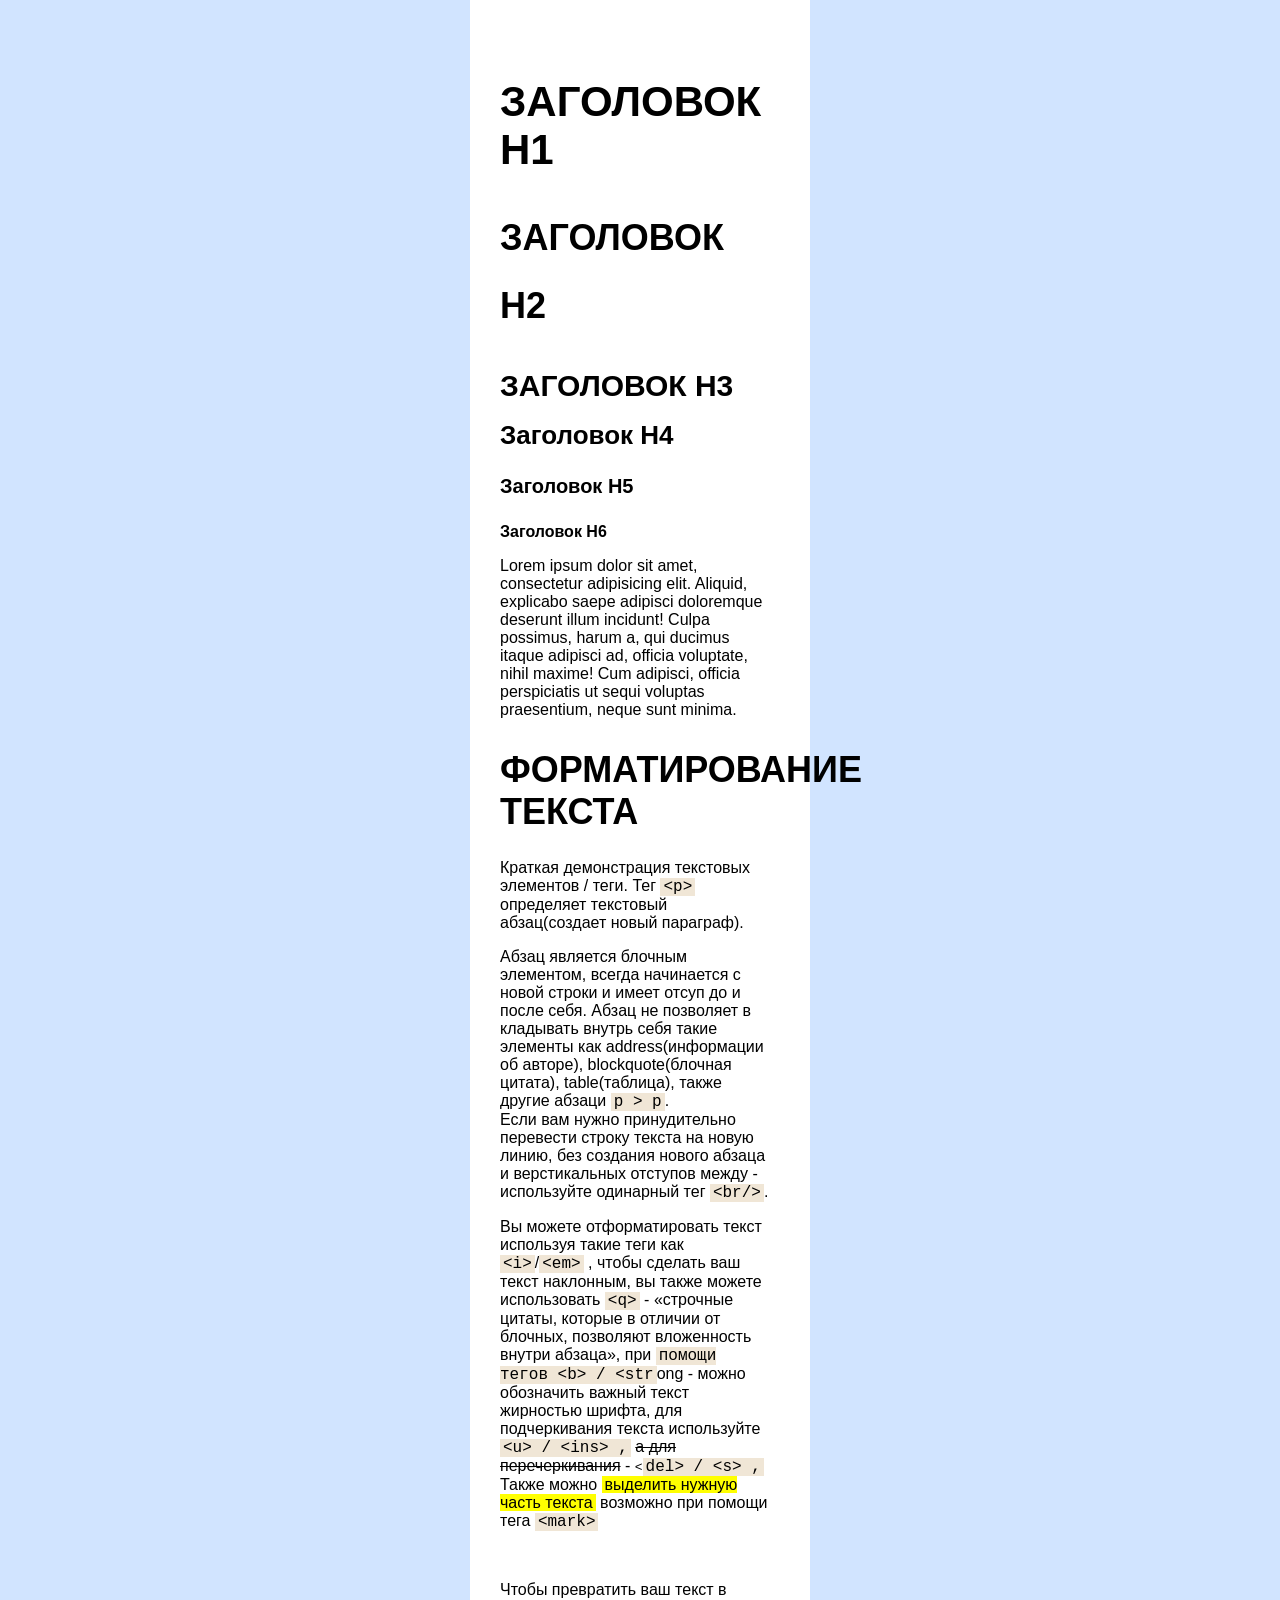
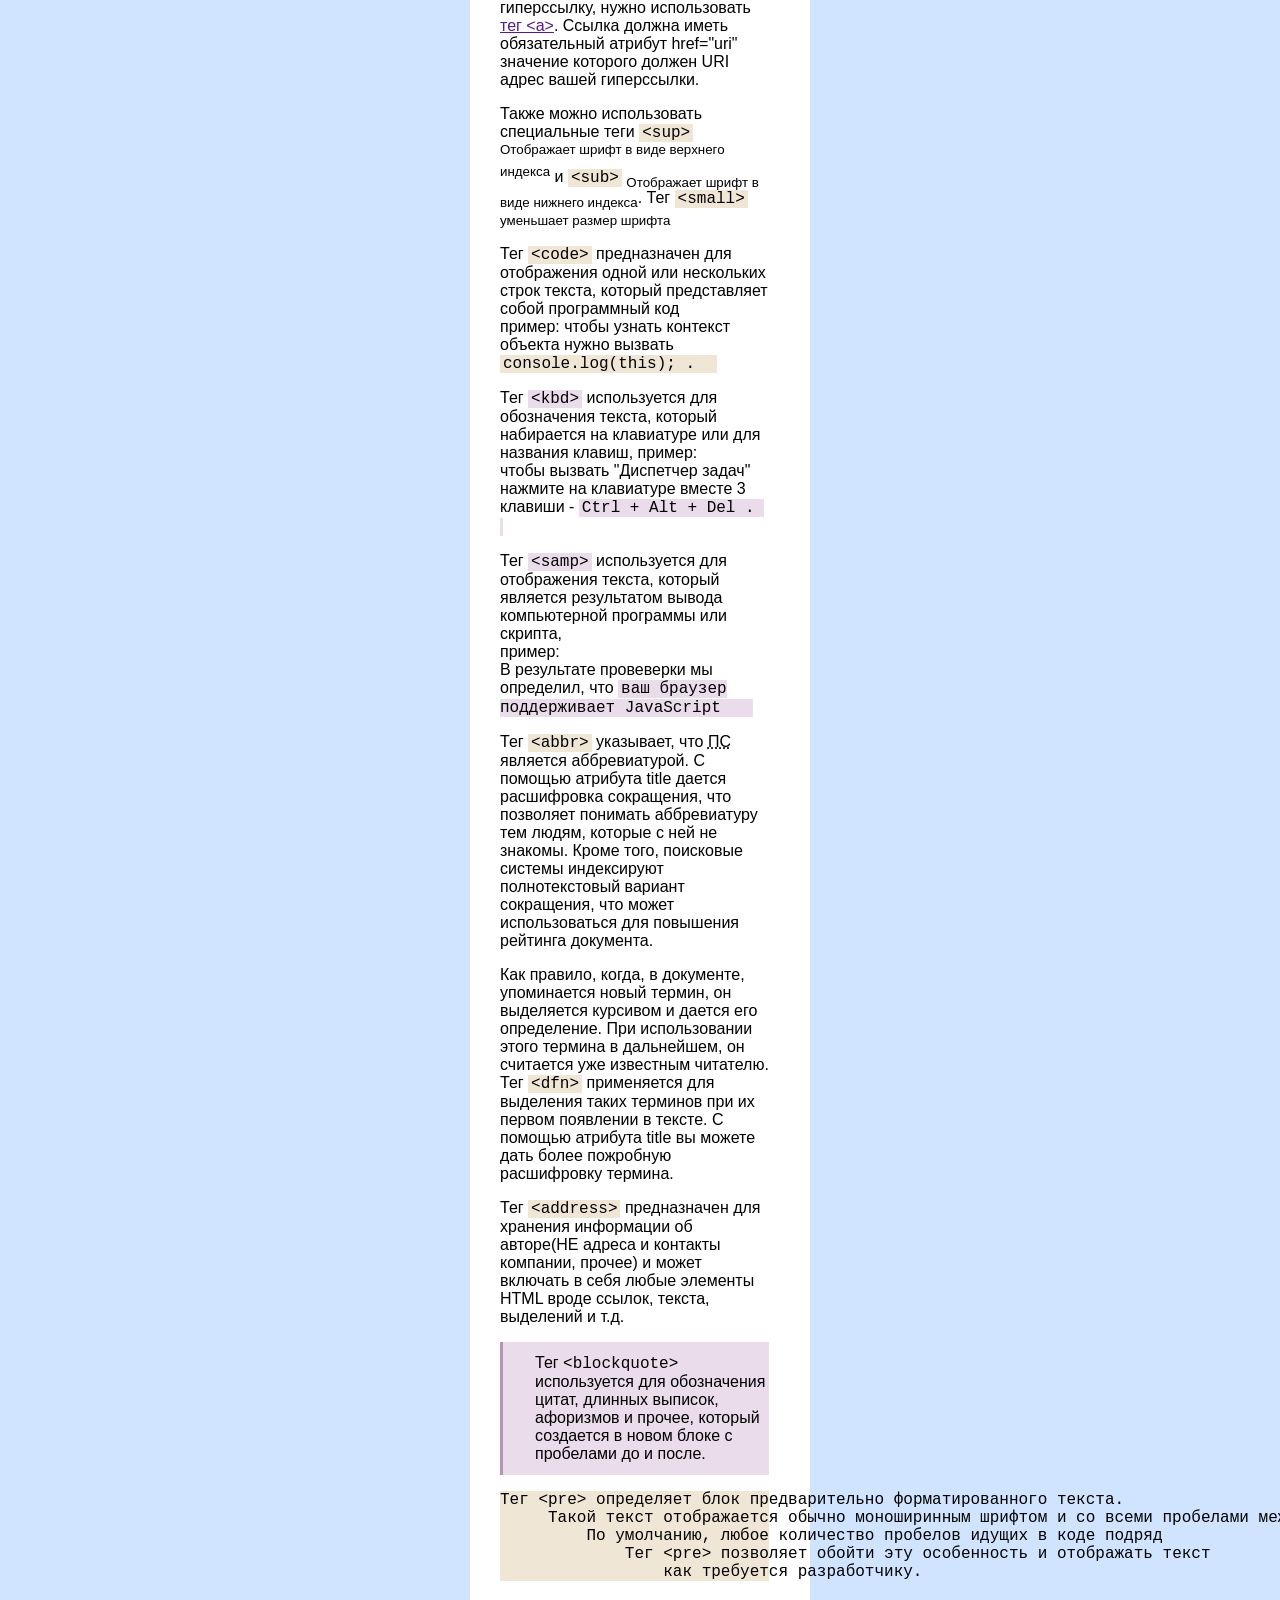
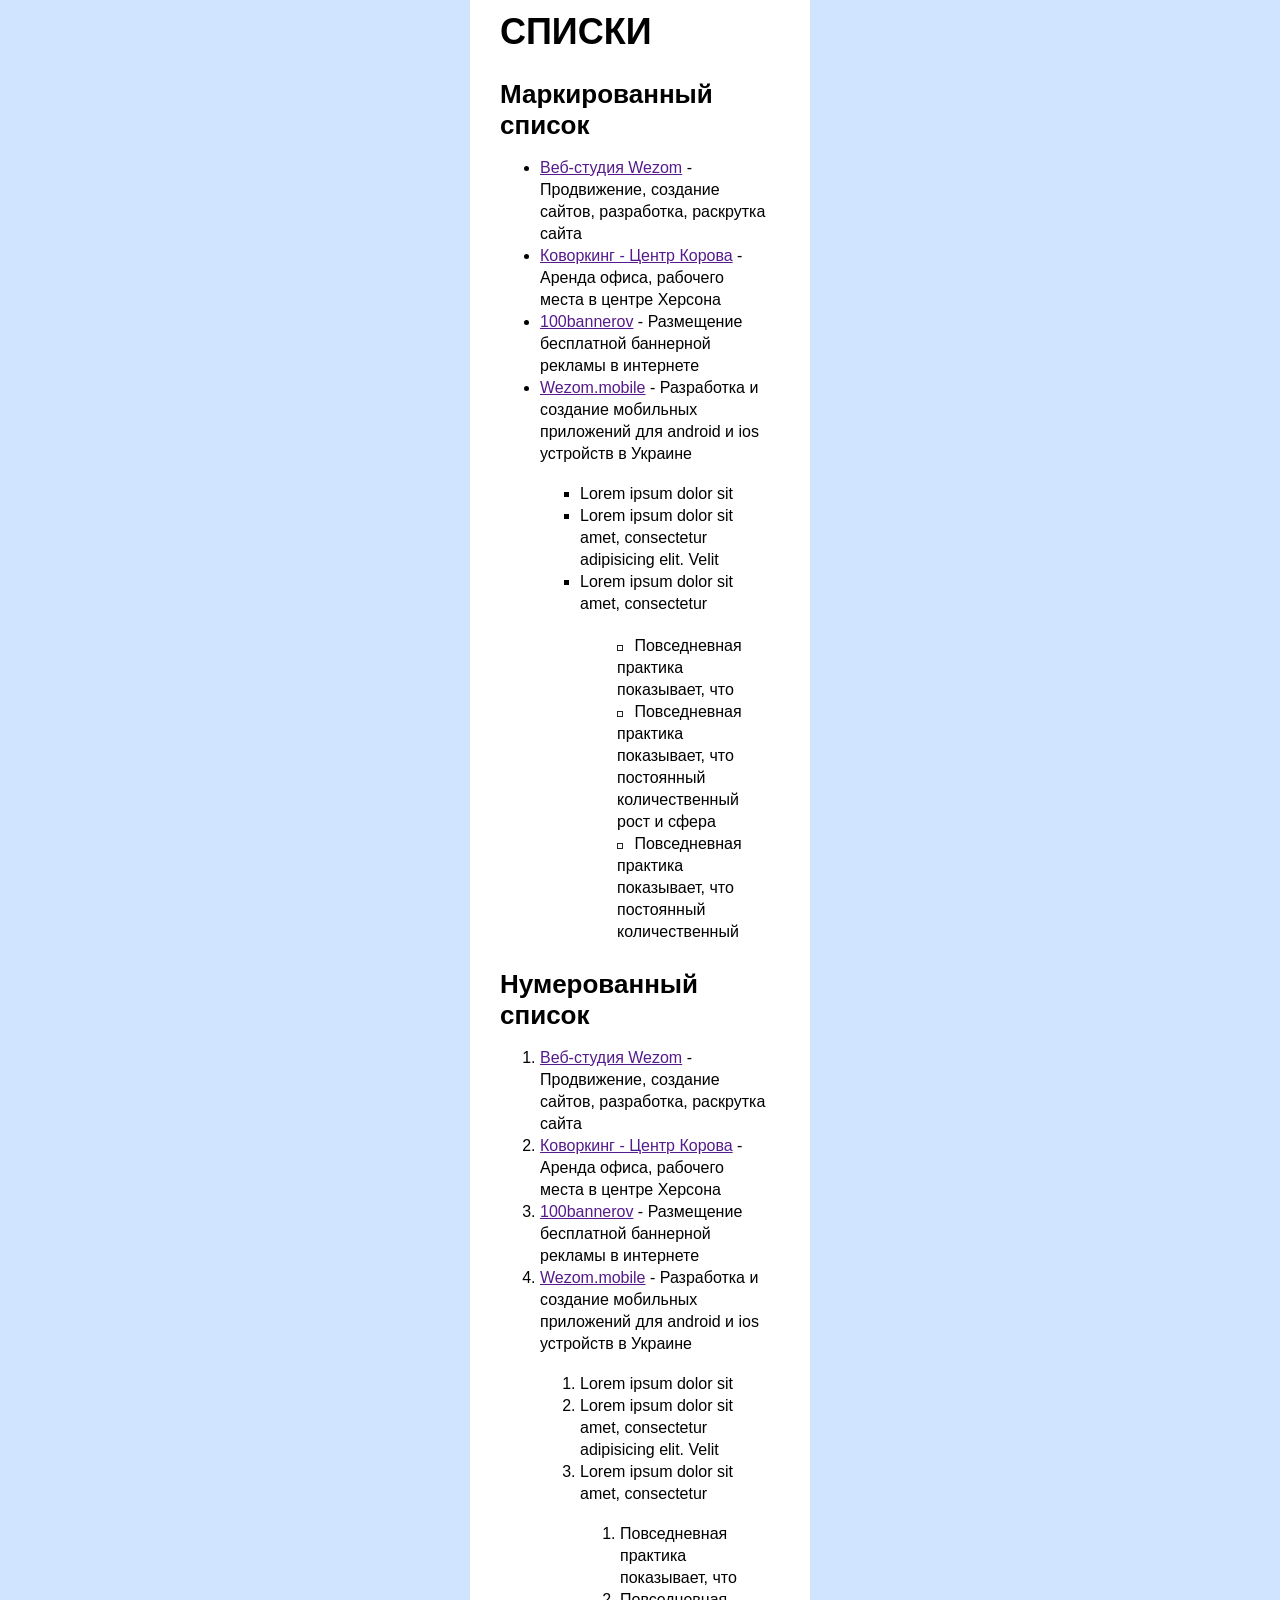
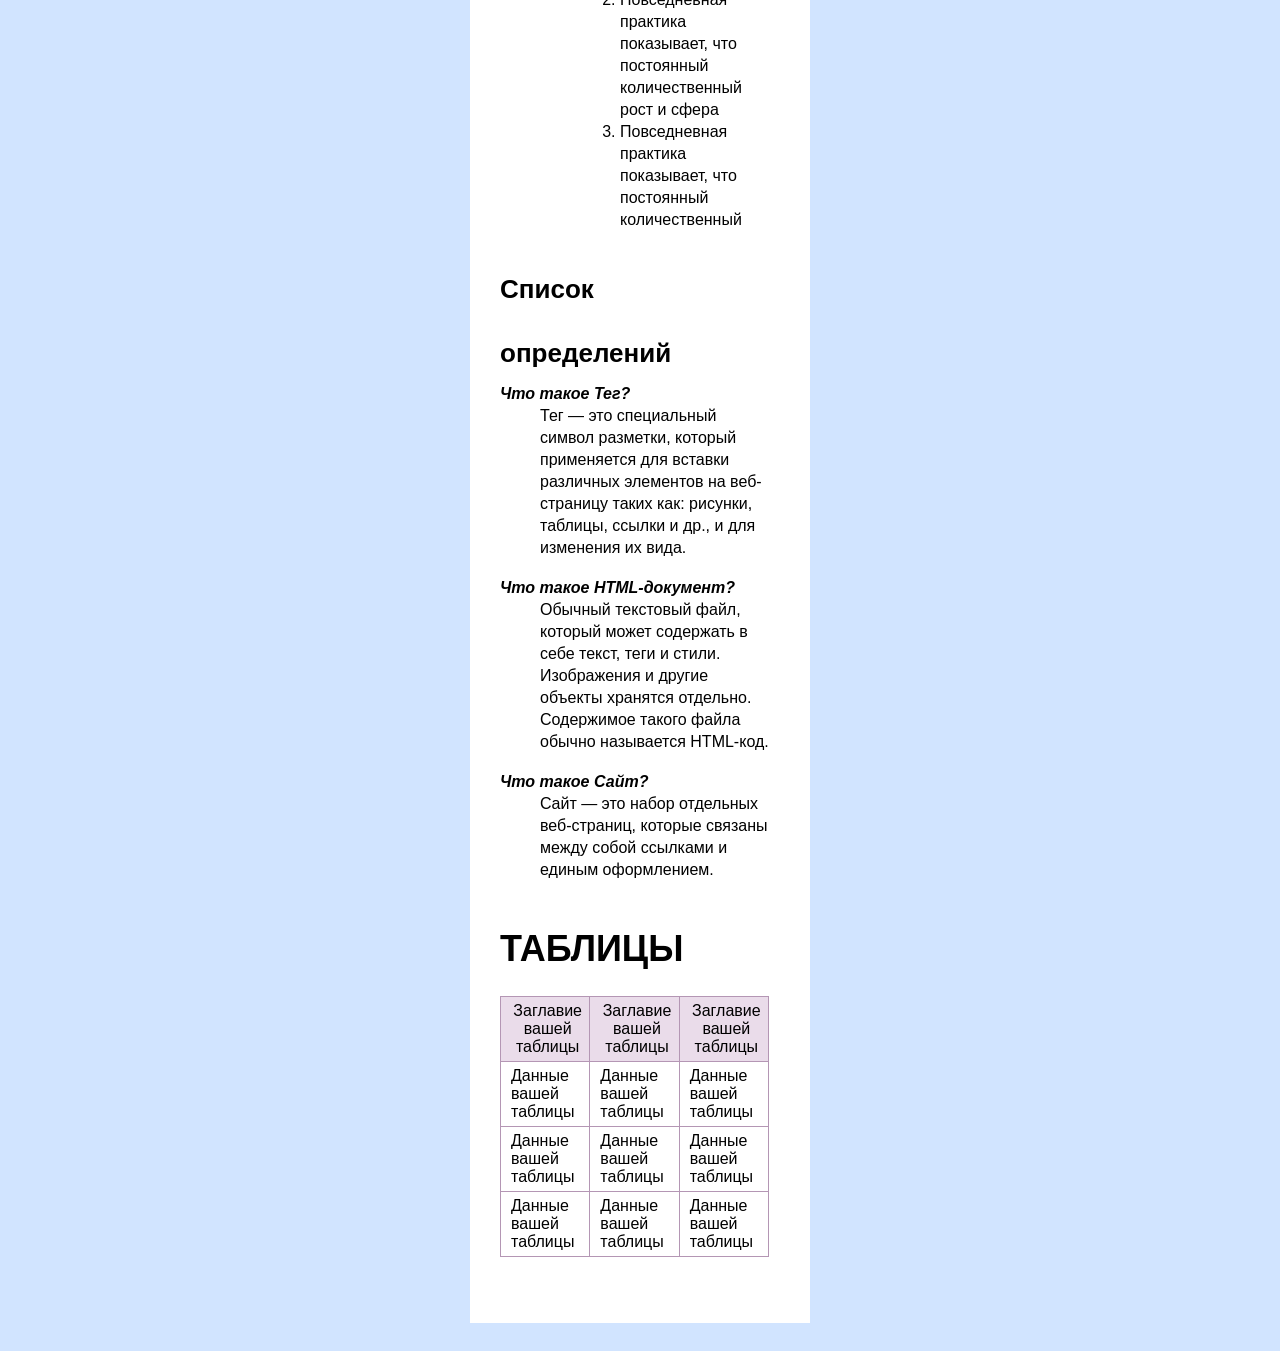
==== index.html @ 7c17701f "1.6" ====
﻿<!DOCTYPE html>
<html lang="ru">

<head>
<meta charset="utf-8">
<title>Homework #6</title>
<link rel="stylesheet" href="hw6.css">
</head>

<body>
<div id="spacer">
<div id="headlights">
<h1>ЗАГОЛОВОК H1</h1>
<h2>ЗАГОЛОВОК H2</h2>
<h3>ЗАГОЛОВОК H3</h3>
<h4>Заголовок H4</h4>
<h5>Заголовок H5</h5>
<h6>Заголовок H6</h6>
</div>

<div class="maintext"><p>Lorem ipsum dolor sit amet, consectetur adipisicing elit. Aliquid, explicabo saepe adipisci doloremque deserunt illum incidunt! Culpa possimus, harum a, qui ducimus itaque adipisci ad, officia voluptate, nihil maxime! Cum adipisci, officia perspiciatis ut sequi voluptas praesentium, neque sunt minima.</p></div>

<h2>ФОРМАТИРОВАНИЕ ТЕКСТА</h2>

<div class="maintext">
<p>Краткая демонстрация текстовых элементов / теги. Тег  <mark><code>&lt;p></code></mark> определяет текстовый абзац(создает новый параграф).</p>
<p>Абзац является блочным элементом, всегда начинается с новой строки и имеет отсуп до и после себя.
Абзац не позволяет в кладывать внутрь себя такие элементы как address(информации об авторе), blockquote(блочная цитата), table(таблица), также другие абзаци <mark><code>p > p</code></mark>.</br>
Если вам нужно принудительно перевести строку текста на новую линию, без создания нового абзаца и верстикальных отступов между - используйте одинарный тег <mark><code>&ltbr/></code></mark>.</p>

<p>Вы можете отформатировать текст используя такие теги как <mark><code>&lt;i></code></mark>/<mark><code>&lt;em></code></mark> , чтобы сделать ваш текст наклонным,
вы также можете использовать  <mark><code>&lt;q></code></mark>  - «строчные цитаты, которые в отличии от блочных, позволяют вложенность внутри абзаца», при <mark><code>помощи тегов  &lt;b> / &lt;str</code></mark>ong  - можно обозначить важный текст жирностью шрифта,
для подчеркивания текста используйте  <mark><code>&lt;u> / &lt;ins> ,</code></mark> <del>a для перечеркивания</del> -  <code>&lt;</code><mark><code>del> / &lt;s>  ,  </code></mark><br>
Также можно <span class="mark1">выделить нужную часть текста</span>  возможно при помощи тега <mark><code>&lt;mark></code></mark></p><br>

<p>Чтобы превратить ваш текст в гиперссылку, нужно использовать <a href="">тег &lt;a></a>. Ссылка должна иметь обязательный
атрибут  href="uri"  значение которого должен URI адрес вашей гиперссылки.</p>

<p>Также можно использовать специальные теги <mark><code>&lt;sup></code></mark>  <sup>Отображает шрифт в виде верхнего индекса</sup> и  <mark><code>&lt;sub></code></mark> <sub>Отображает шрифт в виде нижнего индекса</sub>.
Тег  <mark><code>&lt;small></code></mark> <small>уменьшает размер шрифта</small></p>

<p>Тег  <mark><code>&lt;code></code></mark>  предназначен для отображения одной или нескольких строк текста, который представляет собой программный код<br>
пример:
чтобы узнать контекст объекта нужно вызвать <mark><code>console.log(this);  .&#8203; &#8203; &#8203; </code></mark></p>

<p>Тег <span class="mark2"><code>&lt;kbd></code></span>  используется для обозначения текста, который набирается на клавиатуре или для названия клавиш,
пример:<br>
чтобы вызвать "Диспетчер задач" нажмите на клавиатуре вместе 3 клавиши -  <span class="mark2"><kbd> Ctrl + Alt + Del  .&#8203; &#8203; &#8203; </lbd></mark></p>

<p>Тег <span class="mark2"><code>&lt;samp></code></span> используется для отображения текста, который является результатом вывода компьютерной программы или скрипта,<br>	
пример:<br>
В результате провеверки мы определил, что  <span class="mark2"><samp>ваш браузер поддерживает JavaScript &#8203; &#8203; &#8203; </samp></mark></p>

<p>Тег  <mark><code>&lt;abbr></code></mark> указывает, что <abbr title="">ПС</abbr> является аббревиатурой. С помощью атрибута title дается расшифровка сокращения, что позволяет понимать аббревиатуру тем людям, которые с ней не знакомы. Кроме того, поисковые системы индексируют полнотекстовый вариант сокращения, что может использоваться для повышения рейтинга документа.</p>

<p>Как правило, когда, в документе, упоминается новый термин, он выделяется курсивом и дается его определение. При использовании этого термина в дальнейшем, он считается уже известным читателю. Тег  <mark><code>&lt;dfn></code></mark> применяется для выделения таких терминов при их первом появлении в тексте. С помощью атрибута title вы можете дать более пожробную расшифровку термина.</p>

<p>Тег <mark><code>&lt;address></code></mark> предназначен для хранения информации об авторе(НЕ адреса и контакты компании, прочее) и может включать в себя любые элементы HTML вроде ссылок, текста, выделений и т.д.</p>

<blockquote>Тег <code>&lt;blockquote></code> используется для обозначения цитат, длинных выписок, афоризмов и прочее, который
        создается в новом блоке с пробелами до и после.</blockquote></p>

<pre>Тег <code>&lt;pre></code> определяет блок предварительно форматированного текста.
     Такой текст отображается обычно моноширинным шрифтом и со всеми пробелами между словами.
         По умолчанию, любое количество пробелов идущих в коде подряд
             Тег <code>&lt;pre></code> позволяет обойти эту особенность и отображать текст
                 как требуется разработчику.
</pre>	

<h2>СПИСКИ</h2>

<h3>Маркированный список</h3>
<div id="listone">
<ul>
<li><a href="">Веб-студия Wezom</a> - Продвижение, создание сайтов, разработка, раскрутка сайта </li>
<li><a href="">Коворкинг - Центр Корова</a> - Аренда офиса, рабочего места в центре Херсона </li>
<li><a href="">100bannerov</a> - Размещение бесплатной баннерной рекламы в интернете </li>
<li><a href="">Wezom.mobile</a> - Разработка и создание мобильных приложений для android и ios устройств в Украине </li>
<ul>
	<li> Lorem ipsum dolor sit </li>
	<li> Lorem ipsum dolor sit amet, consectetur adipisicing elit. Velit </li>
	<li> Lorem ipsum dolor sit amet, consectetur </li>
	<ul>
		<li> Повседневная практика показывает, что </li>
		<li> Повседневная практика показывает, что постоянный количественный рост и сфера </li>
		<li> Повседневная практика показывает, что постоянный количественный </li>
           </ul>
</ul>
</ul>
</div>

<h3>Нумерованный список</h3>

<ol>
<li><a href="">Веб-студия Wezom</a> - Продвижение, создание сайтов, разработка, раскрутка сайта </li>
<li><a href="">Коворкинг - Центр Корова</a> - Аренда офиса, рабочего места в центре Херсона </li>
<li><a href="">100bannerov</a> - Размещение бесплатной баннерной рекламы в интернете </li>
<li><a href="">Wezom.mobile</a> - Разработка и создание мобильных приложений для android и ios устройств в Украине </li>
<ol>
	<li> Lorem ipsum dolor sit </li>
	<li> Lorem ipsum dolor sit amet, consectetur adipisicing elit. Velit </li>
	<li> Lorem ipsum dolor sit amet, consectetur </li>
	<ol>
		<li> Повседневная практика показывает, что </li>
		<li> Повседневная практика показывает, что постоянный количественный рост и сфера </li>
		<li> Повседневная практика показывает, что постоянный количественный </li>
	</ol>
</ol>
</ol>

<div id="tag-special"><h3>Список определений</h3></div>

<div id="definitioncontrol"><dl>
<div style="padding-bottom:18px;"><dt><i><b>Что такое Тег?</i></b></dt>
	<dd>Тег — это специальный символ разметки, который применяется для вставки различных элементов на веб-страницу таких как: рисунки, таблицы, ссылки и др., и для изменения их вида.</dd></div>
<div style="padding-bottom:18px;"><dt><i><b>Что такое HTML-документ?</i></b></dt>
	<dd>Обычный текстовый файл, который может содержать в себе текст, теги и стили. Изображения и другие объекты хранятся отдельно. Содержимое такого файла обычно называется HTML-код.</dd></div>
<div style="padding-bottom:18px;"><dt><i><b>Что такое Сайт?</i></b></dt>
	<dd>Cайт — это набор отдельных веб-страниц, которые связаны между собой ссылками и единым оформлением.</dd>
</dl></p></div>
</div>
<h2>ТАБЛИЦЫ</h2>
<table>
<tr>
<th>Заглавие вашей таблицы</th>
<th>Заглавие вашей таблицы</th>
<th>Заглавие вашей таблицы</th>
</tr>
<tr>
<td>Данные вашей таблицы</td>
<td>Данные вашей таблицы</td>
<td>Данные вашей таблицы</td>
</tr>
<tr>
<td>Данные вашей таблицы</td>
<td>Данные вашей таблицы</td>
<td>Данные вашей таблицы</td>
</tr>
<tr>
<td>Данные вашей таблицы</td>
<td>Данные вашей таблицы</td>
<td>Данные вашей таблицы</td>
</tr>
</table>
<div style="height:66px;"></div>
</div>



</body>
</html>
---- hw6.css ----
�� h t m l ,   b o d y   {  
 b a c k g r o u n d - c o l o r :   # d 1 e 4 f f ;  
 h e i g h t :   a u t o ;  
 w i d t h :   a u t o ;  
 m a r g i n :   0 ;  
 p a d d i n g :   0 ;  
 }  
  
 # s p a c e r   {  
 p a d d i n g - t o p :   5 0 p x ;  
 m a r g i n - t o p :   0 p x ;  
 m a r g i n - l e f t :   4 7 0 p x ;  
 m a r g i n - r i g h t :   4 7 0 p x ;  
 p a d d i n g - l e f t :   3 0 p x ;  
 p a d d i n g - r i g h t :   4 1 p x ;  
 b a c k g r o u n d - c o l o r :   # f f f f f f ;  
 h e i g h t :   a u t o ;  
 }  
  
 # h e a d l i g h t s   >   h 1   {  
 f o n t - s i z e : 4 2 p x ;  
 f o n t - f a m i l y :   A r i a l ,   s a n s - s e r i f ;  
 }  
  
 # h e a d l i g h t s   >   h 2   {  
 f o n t - s i z e : 3 6 p x ;  
 f o n t - f a m i l y :   A r i a l ,   s a n s - s e r i f ;  
 l i n e - h e i g h t :   1 8 8 % ;  
 }  
  
 # h e a d l i g h t s   >   h 3   {  
 f o n t - s i z e : 3 0 p x ;  
 f o n t - f a m i l y :   A r i a l ,   s a n s - s e r i f ;  
 }  
  
 # h e a d l i g h t s   >   h 4   {  
 f o n t - s i z e : 2 6 p x ;  
 f o n t - f a m i l y :   A r i a l ,   s a n s - s e r i f ;  
 }  
  
 # h e a d l i g h t s   >   h 5   {  
 f o n t - s i z e : 2 0 p x ;  
 l i n e - h e i g h t :   0 ;  
 f o n t - f a m i l y :   A r i a l ,   s a n s - s e r i f ;  
 }  
  
 # h e a d l i g h t s   >   h 6   {  
 f o n t - s i z e : 1 6 p x ;  
 f o n t - f a m i l y :   A r i a l ,   s a n s - s e r i f ;  
 m a r g i n - b o t t o m :   1 2 p x ;  
 }  
  
 h 2   {  
 f o n t - f a m i l y :   A r i a l ,   s a n s - s e r i f ;  
 f o n t - s i z e : 3 6 p x ;  
 m a r g i n - b o t t o m :   2 6 p x ;  
 }  
  
 h 3   {  
 f o n t - f a m i l y :   A r i a l ,   s a n s - s e r i f ;  
 f o n t - s i z e : 2 6 p x ;  
 m a r g i n - b o t t o m :   - 1 8 p x ;  
 }  
  
 . m a i n t e x t   {  
 f o n t - f a m i l y :   A r i a l ,   s a n s - s e r i f ;  
 }  
  
 m a r k   {  
         b a c k g r o u n d :   # f 0 e 6 d 6 ;  
         p a d d i n g :   0   3 p x ;  
         f o n t - s i z e : 1 6 p x ;  
         f o n t - f a m i l y :   " C o u r i e r   N e w " ,   s e r i f ;  
 }  
  
 . m a r k 1   {  
         b a c k g r o u n d :   # f f f f 0 0 ;  
         p a d d i n g :   0   3 p x ;  
         f o n t - s i z e : 1 6 p x ;  
 }  
  
 . m a r k 2   {  
         b a c k g r o u n d :   # e a d c e a ;  
         p a d d i n g :   0   3 p x ;  
         f o n t - s i z e : 1 6 p x ;  
         f o n t - f a m i l y :   " C o u r i e r   N e w " ,   s e r i f ;  
 }  
  
 . m a r k 3   {  
         b a c k g r o u n d :   # e a d c d c ;  
         p a d d i n g :   0   3 p x ;  
         f o n t - s i z e : 1 6 p x ;  
         f o n t - f a m i l y :   " C o u r i e r   N e w " ,   s e r i f ;  
 }  
  
 b l o c k q u o t e   {  
         b a c k g r o u n d :   # e a d c e a ;  
         p a d d i n g - l e f t :   3 2 p x ;  
         p a d d i n g - t o p :   1 2 p x ;  
         p a d d i n g - b o t t o m :   1 2 p x ;  
         w i d t h :   a u t o ;  
         m a r g i n :   0 ;  
         b o r d e r - l e f t :   3 p x   s o l i d   # b 4 9 6 b 4 ;  
         f o n t - s i z e : 1 6 p x ;  
 }  
  
 p r e   {  
       b a c k g r o u n d :   # f 0 e 6 d 6 ;  
       f o n t - s i z e : 1 6 p x ;  
 }  
  
 u l ,   o l   {  
       l i n e - h e i g h t :   2 2 p x ;  
       p a d d i n g - t o p :   1 8 p x ;  
 }  
  
 # l i s t o n e   u l   >   u l   {  
       l i s t - s t y l e - t y p e :   s q u a r e ;  
 }  
  
 # l i s t o n e   u l   >   u l   >   u l   {  
       p a d d i n g - l e f t :   3 7 p x ;  
       p a d d i n g - t o p :   2 0 p x ;  
       l i s t - s t y l e :   s q u a r e   i n s i d e   u r l ( " h o l l o w - s q u a r e . p n g " ) ;  
 }  
  
 # t a g - s p e c i a l   {  
     p a d d i n g : 0 ;  
     l i n e - h e i g h t :   6 4 p x ;  
 }  
  
 # d e f i n i t i o n c o n t r o l   {  
     l i n e - h e i g h t :   2 2 p x ;  
 }  
  
 t a b l e   {  
 f o n t - f a m i l y :   A r i a l ,   s a n s - s e r i f ;  
 w i d t h : 1 0 0 % ;  
 b o r d e r :   1 p x   s o l i d   # b 4 9 6 b 4 ;  
 b o r d e r - c o l l a p s e :   c o l l a p s e ;  
 }  
  
 t h , t d   {  
 b o r d e r :   1 p x   s o l i d   # b 4 9 6 b 4 ;  
 p a d d i n g :   5 p x   5 p x   5 p x   1 0 p x ; 	  
 f o n t - w e i g h t :   n o r m a l ;  
 }  
  
 t h   {  
 b a c k g r o u n d - c o l o r :   # e a d c e a ;  
 }
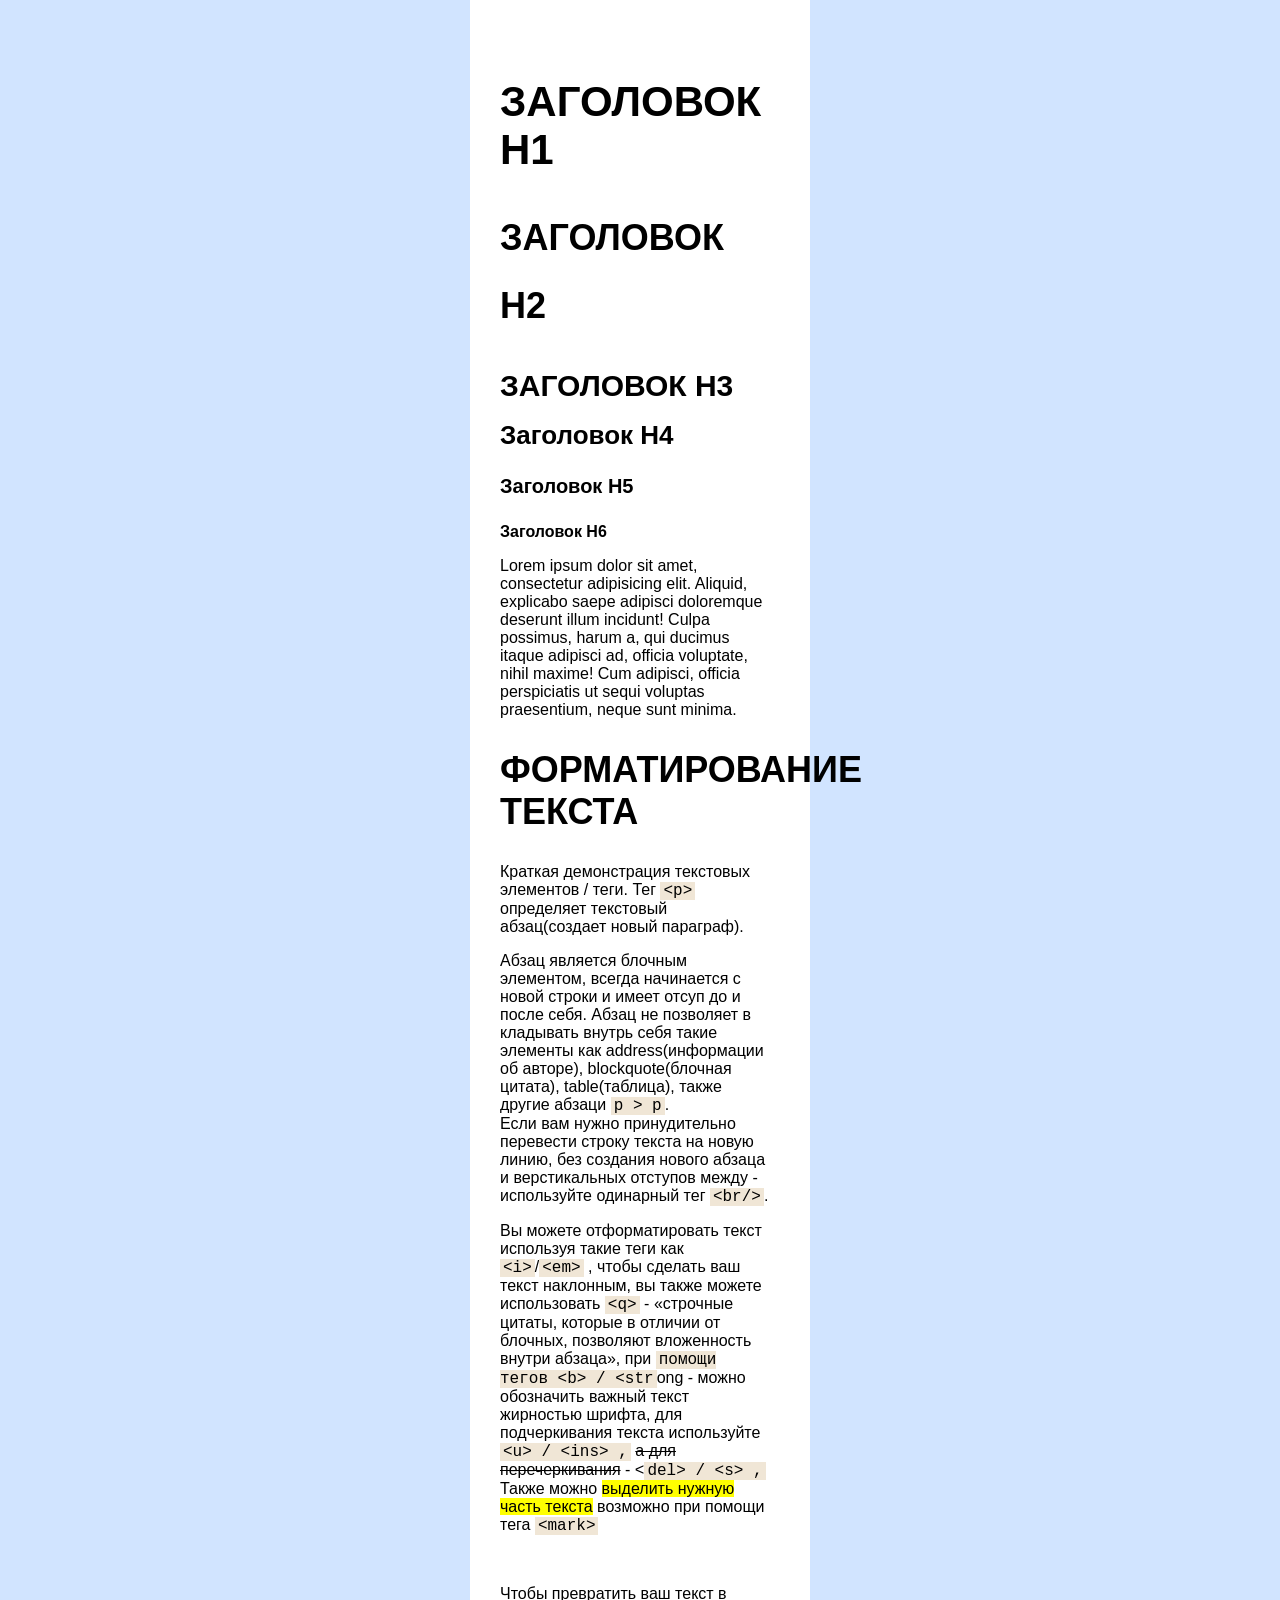
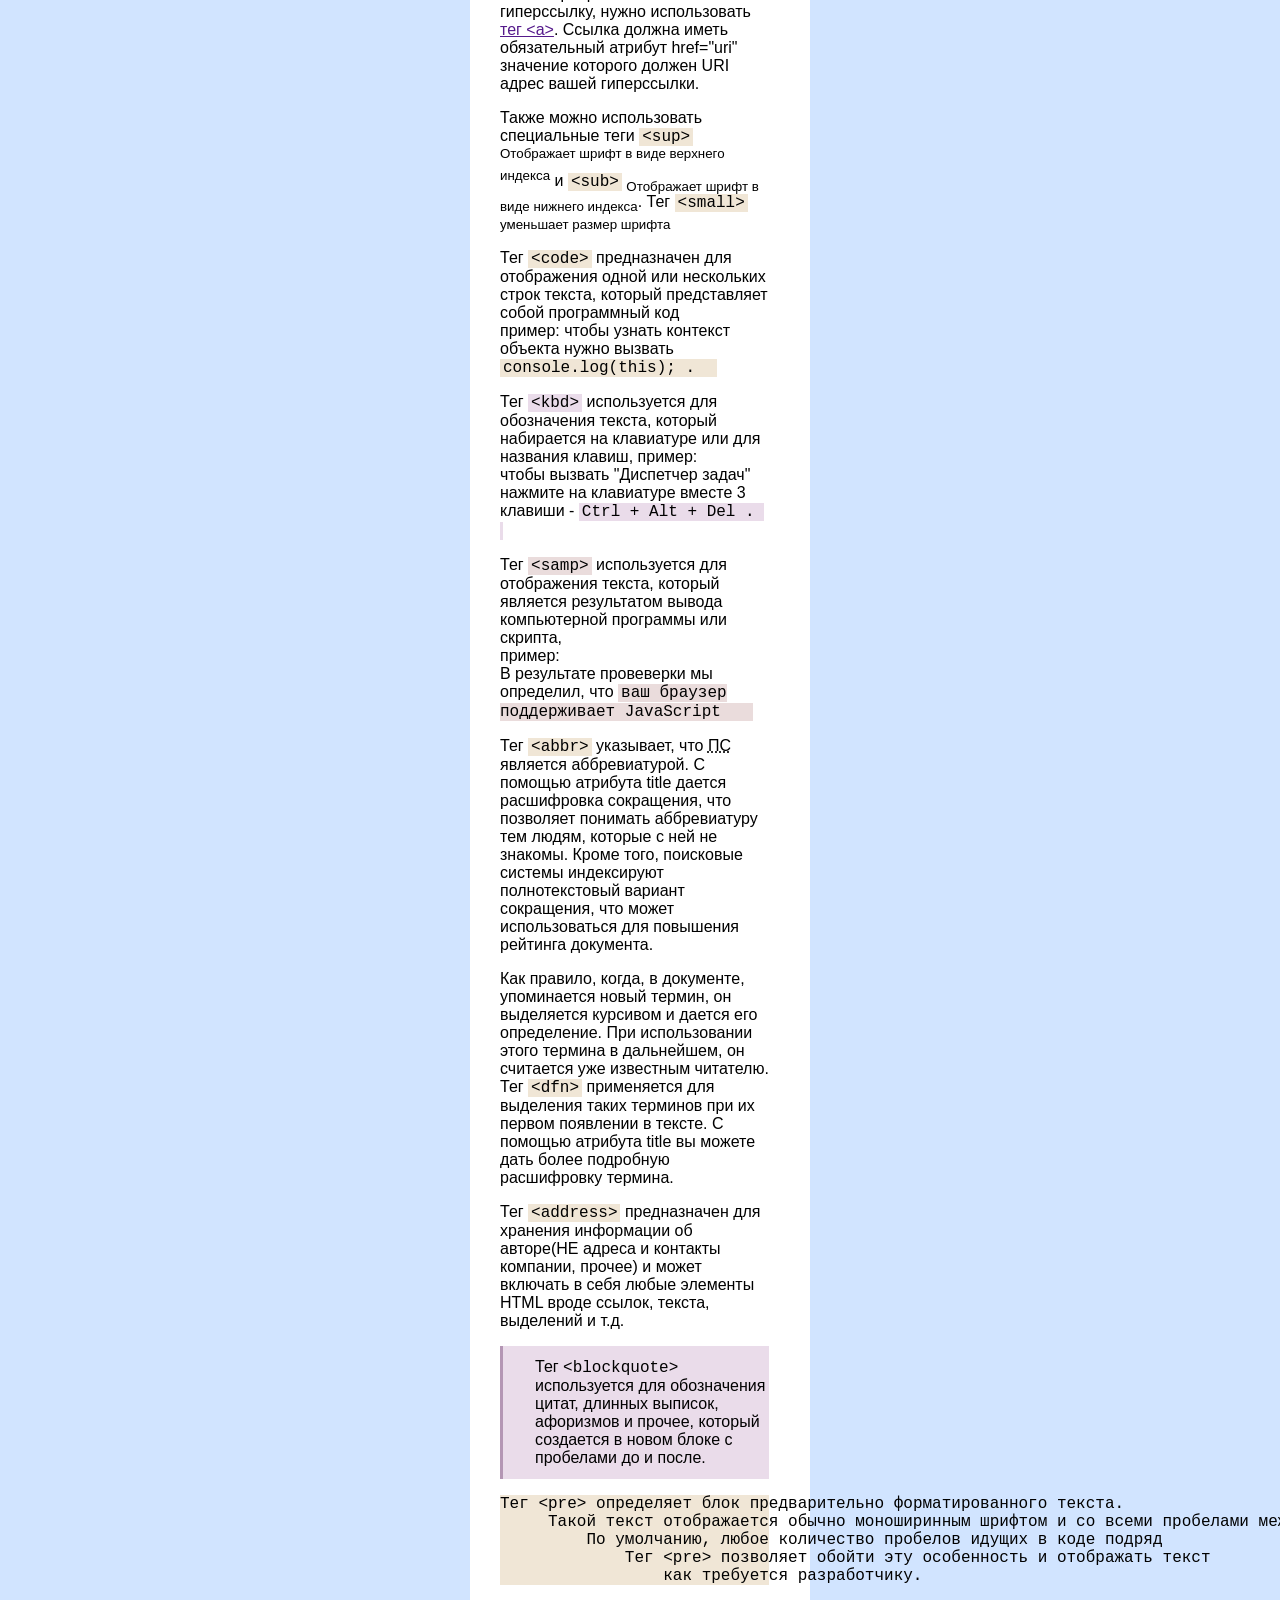
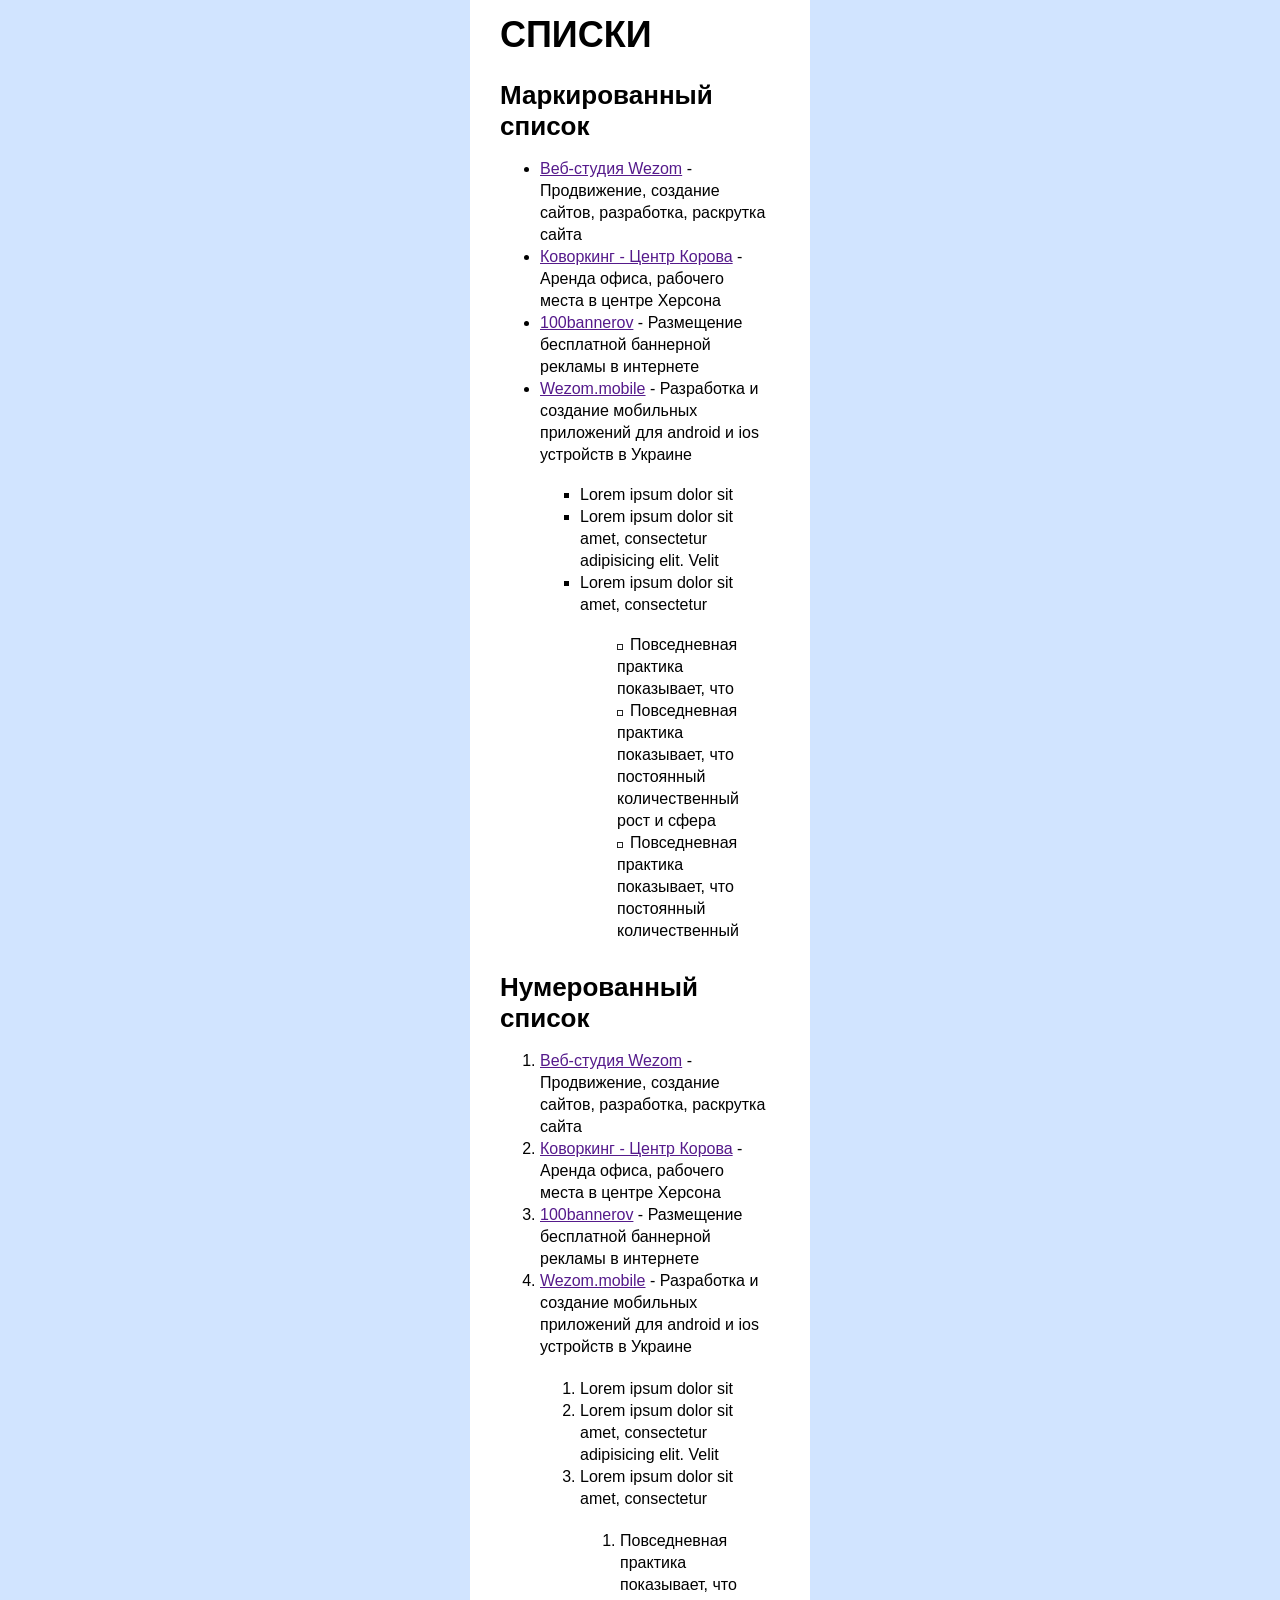
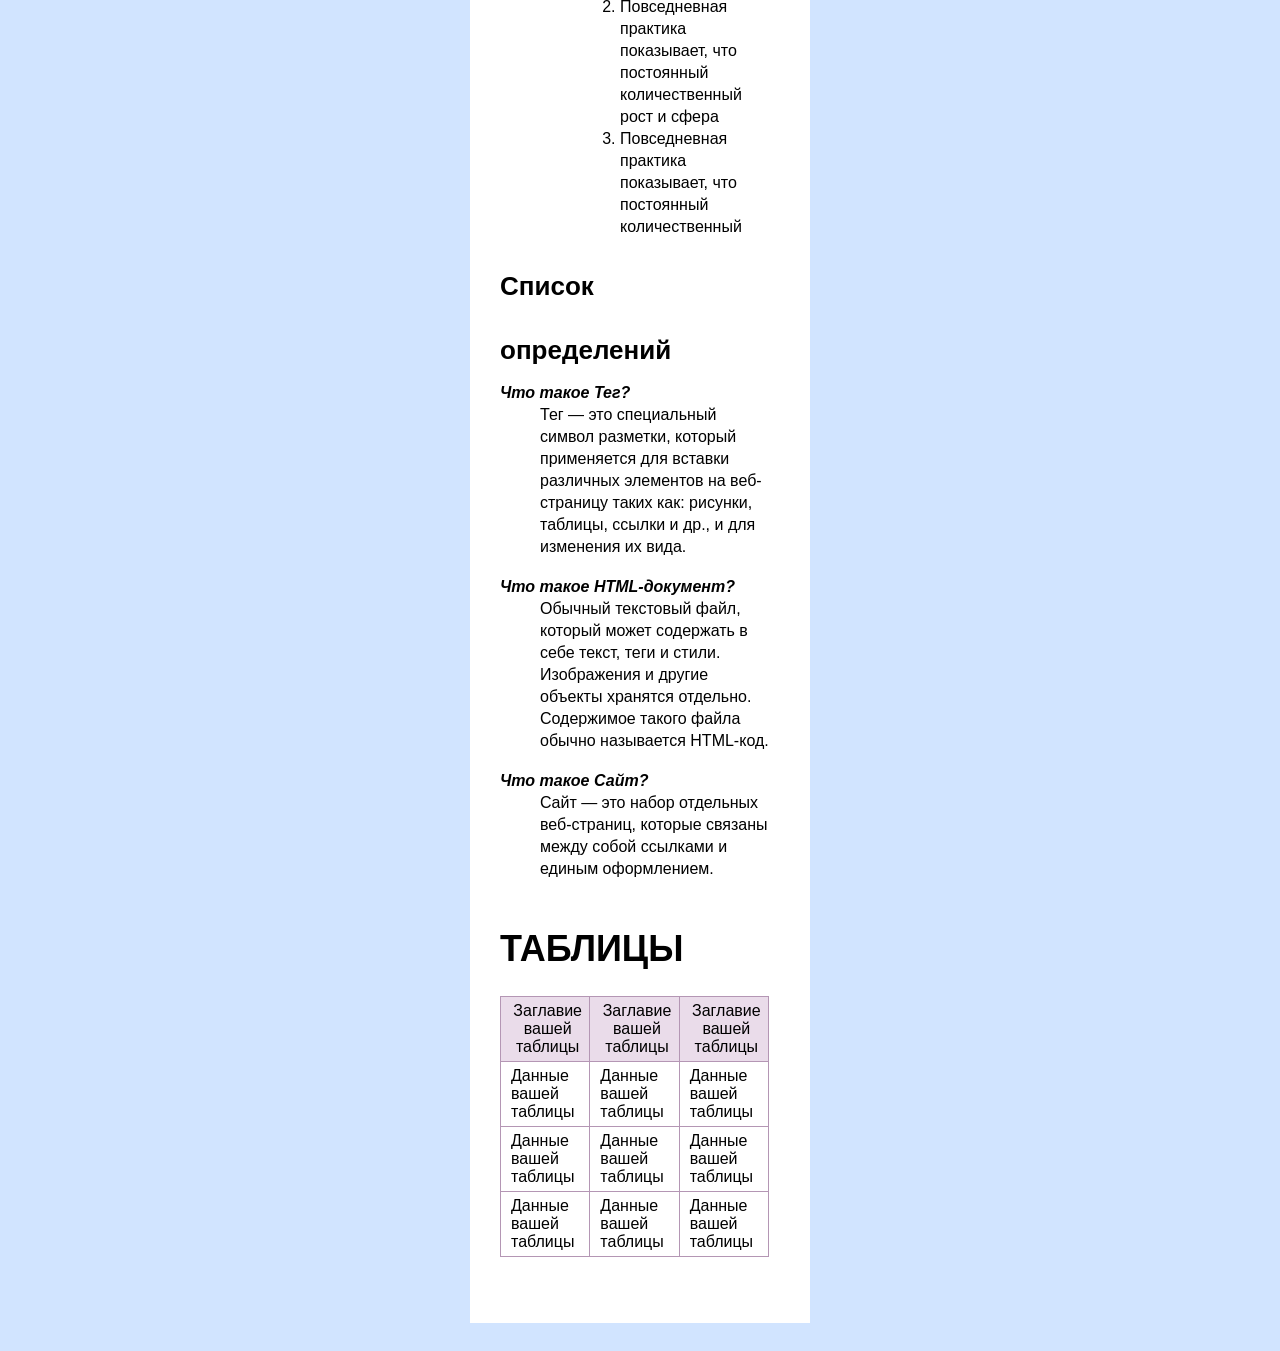
==== commit 8c4ad6c8: "2.9" ====
--- a/index.html
+++ b/index.html
@@ -8,30 +8,30 @@
 </head>
 
 <body>
-<div id="spacer">
-<div id="headlights">
+
+<div class="spacer">
+
 <h1>ЗАГОЛОВОК H1</h1>
 <h2>ЗАГОЛОВОК H2</h2>
 <h3>ЗАГОЛОВОК H3</h3>
 <h4>Заголовок H4</h4>
 <h5>Заголовок H5</h5>
 <h6>Заголовок H6</h6>
-</div>
 
-<div class="maintext"><p>Lorem ipsum dolor sit amet, consectetur adipisicing elit. Aliquid, explicabo saepe adipisci doloremque deserunt illum incidunt! Culpa possimus, harum a, qui ducimus itaque adipisci ad, officia voluptate, nihil maxime! Cum adipisci, officia perspiciatis ut sequi voluptas praesentium, neque sunt minima.</p></div>
+<div class="mainpart">
+<p>Lorem ipsum dolor sit amet, consectetur adipisicing elit. Aliquid, explicabo saepe adipisci doloremque deserunt illum incidunt! Culpa possimus, harum a, qui ducimus itaque adipisci ad, officia voluptate, nihil maxime! Cum adipisci, officia perspiciatis ut sequi voluptas praesentium, neque sunt minima.</p>
 
 <h2>ФОРМАТИРОВАНИЕ ТЕКСТА</h2>
 
-<div class="maintext">
 <p>Краткая демонстрация текстовых элементов / теги. Тег  <mark><code>&lt;p></code></mark> определяет текстовый абзац(создает новый параграф).</p>
 <p>Абзац является блочным элементом, всегда начинается с новой строки и имеет отсуп до и после себя.
 Абзац не позволяет в кладывать внутрь себя такие элементы как address(информации об авторе), blockquote(блочная цитата), table(таблица), также другие абзаци <mark><code>p > p</code></mark>.</br>
-Если вам нужно принудительно перевести строку текста на новую линию, без создания нового абзаца и верстикальных отступов между - используйте одинарный тег <mark><code>&ltbr/></code></mark>.</p>
+Если вам нужно принудительно перевести строку текста на новую линию, без создания нового абзаца и верстикальных отступов между - используйте одинарный тег <mark><code>&lt;br/></code></mark>.</p>
 
 <p>Вы можете отформатировать текст используя такие теги как <mark><code>&lt;i></code></mark>/<mark><code>&lt;em></code></mark> , чтобы сделать ваш текст наклонным,
 вы также можете использовать  <mark><code>&lt;q></code></mark>  - «строчные цитаты, которые в отличии от блочных, позволяют вложенность внутри абзаца», при <mark><code>помощи тегов  &lt;b> / &lt;str</code></mark>ong  - можно обозначить важный текст жирностью шрифта,
 для подчеркивания текста используйте  <mark><code>&lt;u> / &lt;ins> ,</code></mark> <del>a для перечеркивания</del> -  <code>&lt;</code><mark><code>del> / &lt;s>  ,  </code></mark><br>
-Также можно <span class="mark1">выделить нужную часть текста</span>  возможно при помощи тега <mark><code>&lt;mark></code></mark></p><br>
+Также можно <span class="yellow-mark"><mark>выделить нужную часть текста</mark></span>  возможно при помощи тега <mark><code>&lt;mark></code></mark></p><br>
 
 <p>Чтобы превратить ваш текст в гиперссылку, нужно использовать <a href="">тег &lt;a></a>. Ссылка должна иметь обязательный
 атрибут  href="uri"  значение которого должен URI адрес вашей гиперссылки.</p>
@@ -43,22 +43,22 @@
 пример:
 чтобы узнать контекст объекта нужно вызвать <mark><code>console.log(this);  .&#8203; &#8203; &#8203; </code></mark></p>
 
-<p>Тег <span class="mark2"><code>&lt;kbd></code></span>  используется для обозначения текста, который набирается на клавиатуре или для названия клавиш,
+<p class="mark-kbd">Тег <mark><code>&lt;kbd></code></mark>  используется для обозначения текста, который набирается на клавиатуре или для названия клавиш,
 пример:<br>
-чтобы вызвать "Диспетчер задач" нажмите на клавиатуре вместе 3 клавиши -  <span class="mark2"><kbd> Ctrl + Alt + Del  .&#8203; &#8203; &#8203; </lbd></mark></p>
+чтобы вызвать "Диспетчер задач" нажмите на клавиатуре вместе 3 клавиши -  <mark><kbd> Ctrl + Alt + Del  .&#8203; &#8203; &#8203; </kbd></mark></p>
 
-<p>Тег <span class="mark2"><code>&lt;samp></code></span> используется для отображения текста, который является результатом вывода компьютерной программы или скрипта,<br>	
+<p class="mark-samp">Тег <mark><code>&lt;samp></code></mark> используется для отображения текста, который является результатом вывода компьютерной программы или скрипта,<br>	
 пример:<br>
-В результате провеверки мы определил, что  <span class="mark2"><samp>ваш браузер поддерживает JavaScript &#8203; &#8203; &#8203; </samp></mark></p>
+В результате провеверки мы определил, что  <mark><samp>ваш браузер поддерживает JavaScript &#8203; &#8203; &#8203; </samp></mark></p>
 
 <p>Тег  <mark><code>&lt;abbr></code></mark> указывает, что <abbr title="">ПС</abbr> является аббревиатурой. С помощью атрибута title дается расшифровка сокращения, что позволяет понимать аббревиатуру тем людям, которые с ней не знакомы. Кроме того, поисковые системы индексируют полнотекстовый вариант сокращения, что может использоваться для повышения рейтинга документа.</p>
 
-<p>Как правило, когда, в документе, упоминается новый термин, он выделяется курсивом и дается его определение. При использовании этого термина в дальнейшем, он считается уже известным читателю. Тег  <mark><code>&lt;dfn></code></mark> применяется для выделения таких терминов при их первом появлении в тексте. С помощью атрибута title вы можете дать более пожробную расшифровку термина.</p>
+<p>Как правило, когда, в документе, упоминается новый термин, он выделяется курсивом и дается его определение. При использовании этого термина в дальнейшем, он считается уже известным читателю. Тег  <mark><code>&lt;dfn></code></mark> применяется для выделения таких терминов при их первом появлении в тексте. С помощью атрибута title вы можете дать более подробную расшифровку термина.</p>
 
 <p>Тег <mark><code>&lt;address></code></mark> предназначен для хранения информации об авторе(НЕ адреса и контакты компании, прочее) и может включать в себя любые элементы HTML вроде ссылок, текста, выделений и т.д.</p>
 
 <blockquote>Тег <code>&lt;blockquote></code> используется для обозначения цитат, длинных выписок, афоризмов и прочее, который
-        создается в новом блоке с пробелами до и после.</blockquote></p>
+        создается в новом блоке с пробелами до и после.</blockquote>
 
 <pre>Тег <code>&lt;pre></code> определяет блок предварительно форматированного текста.
      Такой текст отображается обычно моноширинным шрифтом и со всеми пробелами между словами.
@@ -66,59 +66,69 @@
              Тег <code>&lt;pre></code> позволяет обойти эту особенность и отображать текст
                  как требуется разработчику.
 </pre>	
+</div>
 
+
+<div class="lists-part">
 <h2>СПИСКИ</h2>
 
-<h3>Маркированный список</h3>
-<div id="listone">
+<h4>Маркированный список</h4>
 <ul>
-<li><a href="">Веб-студия Wezom</a> - Продвижение, создание сайтов, разработка, раскрутка сайта </li>
-<li><a href="">Коворкинг - Центр Корова</a> - Аренда офиса, рабочего места в центре Херсона </li>
-<li><a href="">100bannerov</a> - Размещение бесплатной баннерной рекламы в интернете </li>
-<li><a href="">Wezom.mobile</a> - Разработка и создание мобильных приложений для android и ios устройств в Украине </li>
-<ul>
-	<li> Lorem ipsum dolor sit </li>
-	<li> Lorem ipsum dolor sit amet, consectetur adipisicing elit. Velit </li>
-	<li> Lorem ipsum dolor sit amet, consectetur </li>
-	<ul>
-		<li> Повседневная практика показывает, что </li>
-		<li> Повседневная практика показывает, что постоянный количественный рост и сфера </li>
-		<li> Повседневная практика показывает, что постоянный количественный </li>
-           </ul>
+	<li><a href="">Веб-студия Wezom</a> - Продвижение, создание сайтов, разработка, раскрутка сайта </li>
+	<li><a href="">Коворкинг - Центр Корова</a> - Аренда офиса, рабочего места в центре Херсона </li>
+	<li><a href="">100bannerov</a> - Размещение бесплатной баннерной рекламы в интернете </li>
+	<li><a href="">Wezom.mobile</a> - Разработка и создание мобильных приложений для android и ios устройств в Украине
+		<ul>
+			<li> Lorem ipsum dolor sit </li>
+			<li> Lorem ipsum dolor sit amet, consectetur adipisicing elit. Velit </li>
+			<li> Lorem ipsum dolor sit amet, consectetur
+				<ul>
+					<li>Повседневная практика показывает, что</li>
+					<li>Повседневная практика показывает, что постоянный количественный рост и сфера</li>
+					<li>Повседневная практика показывает, что постоянный количественный</li>
+               				</ul>
+			</li>
+		</ul>
+	</li>
 </ul>
-</ul>
+
+
+<h4>Нумерованный список</h4>
+<ol>
+	<li><a href="">Веб-студия Wezom</a> - Продвижение, создание сайтов, разработка, раскрутка сайта </li>
+	<li><a href="">Коворкинг - Центр Корова</a> - Аренда офиса, рабочего места в центре Херсона </li>
+	<li><a href="">100bannerov</a> - Размещение бесплатной баннерной рекламы в интернете </li>
+	<li><a href="">Wezom.mobile</a> - Разработка и создание мобильных приложений для android и ios устройств в Украине
+		<ol>
+			<li> Lorem ipsum dolor sit </li>
+			<li> Lorem ipsum dolor sit amet, consectetur adipisicing elit. Velit </li>
+			<li> Lorem ipsum dolor sit amet, consectetur
+				<ol>
+					<li>Повседневная практика показывает, что</li>
+					<li>Повседневная практика показывает, что постоянный количественный рост и сфера</li>
+					<li>Повседневная практика показывает, что постоянный количественный</li>
+               				</ol>
+			</li>
+		</ol>
+	</li>
+</ol>
 </div>
 
-<h3>Нумерованный список</h3>
+<div class="define-section">
+<h4>Список определений</h4>
+<dt><i><b>Что такое Тег?</b></i></dt>
+	<dd>Тег — это специальный символ разметки, который применяется для вставки различных элементов на веб-страницу таких как: рисунки, таблицы, ссылки и др., и для изменения их вида.</dd>
+</div>
+<div class="define-section"><dt><i><b>Что такое HTML-документ?</b></i></dt>
+	<dd>Обычный текстовый файл, который может содержать в себе текст, теги и стили. Изображения и другие объекты хранятся отдельно. Содержимое такого файла обычно называется HTML-код.
+</dd></div>
+<div class="define-section"><dt><i><b>Что такое Сайт?</b></i></dt>
+	<dd>Cайт — это набор отдельных веб-страниц, которые связаны между собой ссылками и единым оформлением.
+</dd></dl>
+</div>
 
-<ol>
-<li><a href="">Веб-студия Wezom</a> - Продвижение, создание сайтов, разработка, раскрутка сайта </li>
-<li><a href="">Коворкинг - Центр Корова</a> - Аренда офиса, рабочего места в центре Херсона </li>
-<li><a href="">100bannerov</a> - Размещение бесплатной баннерной рекламы в интернете </li>
-<li><a href="">Wezom.mobile</a> - Разработка и создание мобильных приложений для android и ios устройств в Украине </li>
-<ol>
-	<li> Lorem ipsum dolor sit </li>
-	<li> Lorem ipsum dolor sit amet, consectetur adipisicing elit. Velit </li>
-	<li> Lorem ipsum dolor sit amet, consectetur </li>
-	<ol>
-		<li> Повседневная практика показывает, что </li>
-		<li> Повседневная практика показывает, что постоянный количественный рост и сфера </li>
-		<li> Повседневная практика показывает, что постоянный количественный </li>
-	</ol>
-</ol>
-</ol>
 
-<div id="tag-special"><h3>Список определений</h3></div>
-
-<div id="definitioncontrol"><dl>
-<div style="padding-bottom:18px;"><dt><i><b>Что такое Тег?</i></b></dt>
-	<dd>Тег — это специальный символ разметки, который применяется для вставки различных элементов на веб-страницу таких как: рисунки, таблицы, ссылки и др., и для изменения их вида.</dd></div>
-<div style="padding-bottom:18px;"><dt><i><b>Что такое HTML-документ?</i></b></dt>
-	<dd>Обычный текстовый файл, который может содержать в себе текст, теги и стили. Изображения и другие объекты хранятся отдельно. Содержимое такого файла обычно называется HTML-код.</dd></div>
-<div style="padding-bottom:18px;"><dt><i><b>Что такое Сайт?</i></b></dt>
-	<dd>Cайт — это набор отдельных веб-страниц, которые связаны между собой ссылками и единым оформлением.</dd>
-</dl></p></div>
-</div>
+<div class="table-format">
 <h2>ТАБЛИЦЫ</h2>
 <table>
 <tr>
@@ -143,8 +153,10 @@
 </tr>
 </table>
 <div style="height:66px;"></div>
+
+
 </div>
-
+</div>
 
 
 </body>
--- a/hw6.css
+++ b/hw6.css
@@ -10,16 +10,16 @@
  
  p a d d i n g :   0 ;   
- } - 
- - 
- # s p a c e r   { + f o n t - f a m i l y :   A r i a l ,   s a n s - s e r i f ; + 
+ } + 
+ + 
+ . s p a c e r   {   
  p a d d i n g - t o p :   5 0 p x ;   
- m a r g i n - t o p :   0 p x ; - 
  m a r g i n - l e f t :   4 7 0 p x ;   
  m a r g i n - r i g h t :   4 7 0 p x ; @@ -36,242 +36,252 @@
  
    
- # h e a d l i g h t s   >   h 1   { + h 1   {   
  f o n t - s i z e : 4 2 p x ;   
+ } + 
+ + 
+ h 2   { + 
+ f o n t - s i z e : 3 6 p x ; + 
+ l i n e - h e i g h t :   1 8 8 % ; + 
+ } + 
+ + 
+ h 3   { + 
+ f o n t - s i z e : 3 0 p x ; + 
+ m a r g i n - b o t t o m :   - 1 8 p x ; + 
+ } + 
+ + 
+ h 4   { + 
+ f o n t - s i z e : 2 6 p x ; + 
+ } + 
+ + 
+ h 5   { + 
+ f o n t - s i z e : 2 0 p x ; + 
+ l i n e - h e i g h t :   0 ; + 
+ } + 
+ + 
+ h 6   { + 
+ f o n t - s i z e : 1 6 p x ; + 
+ m a r g i n - b o t t o m :   1 2 p x ; + 
+ } + 
+ + 
+ . m a i n p a r t   >   h 2   { + 
+       l i n e - h e i g h t :   n o r m a l   ! i m p o r t a n t + 
+ } + 
+ + 
+ . m a i n p a r t   >   p   >   m a r k   { + 
+         b a c k g r o u n d :   # f 0 e 6 d 6 ; + 
+         p a d d i n g :   0   3 p x ; + 
+         f o n t - s i z e :   1 6 p x ; + 
+         f o n t - f a m i l y :   " C o u r i e r   N e w " ,   s e r i f ; + 
+ } + 
+ + 
+ c o d e   { + 
+       f o n t - s i z e :   1 6 p x ; + 
+ } + 
+ + 
+ . m a i n p a r t   >   . m a r k - y e l l o w   >   m a r k   { + 
+         b a c k g r o u n d :   # f f f f 0 0 ; + 
+         p a d d i n g :   0   3 p x ; + 
+         f o n t - s i z e :   1 6 p x ; + 
+         f o n t - f a m i l y :   " C o u r i e r   N e w " ,   s e r i f ; + 
+ } + 
+ + 
+ . m a i n p a r t   >   . m a r k - k b d   >   m a r k   { + 
+         b a c k g r o u n d :   # e a d c e a ; + 
+         p a d d i n g :   0   3 p x ; + 
+         f o n t - s i z e :   1 6 p x ; + 
+         f o n t - f a m i l y :   " C o u r i e r   N e w " ,   s e r i f ; + 
+ } + 
+ + 
+ . m a i n p a r t   >   . m a r k - s a m p   >   m a r k   { + 
+         b a c k g r o u n d :   # e a d c d c ; + 
+         p a d d i n g :   0   3 p x ; + 
+         f o n t - s i z e :   1 6 p x ; + 
+         f o n t - f a m i l y :   " C o u r i e r   N e w " ,   s e r i f ; + 
+ } + 
+ + 
+ b l o c k q u o t e   { + 
+         b a c k g r o u n d :   # e a d c e a ; + 
+         p a d d i n g - l e f t :   3 2 p x ; + 
+         p a d d i n g - t o p :   1 2 p x ; + 
+         p a d d i n g - b o t t o m :   1 2 p x ; + 
+         w i d t h :   a u t o ; + 
+         m a r g i n :   0 ; + 
+         b o r d e r - l e f t :   3 p x   s o l i d   # b 4 9 6 b 4 ; + 
+         f o n t - s i z e : 1 6 p x ; + 
+ } + 
+ + 
+ p r e   { + 
+       b a c k g r o u n d :   # f 0 e 6 d 6 ; + 
+       f o n t - s i z e : 1 6 p x ; + 
+ } + 
+ + 
+ . l i s t s - p a r t   >   h 2   { + 
+         l i n e - h e i g h t :   n o r m a l ; + 
+         m a r g i n - b o t t o m :   1 0 p x ; 	 	 + 
+ } + 
+ + 
+ . l i s t s - p a r t   >   h 4   { + 
+     m a r g i n :   0 ; + 
+     p a d d i n g - t o p :   1 4 p x ; 	 + 
+ } + 
+ + 
+ . l i s t s - p a r t   >   u l ,   o l   { + 
+       l i n e - h e i g h t :   2 2 p x ; + 
+ + 
+ } + 
+ + 
+ . l i s t s - p a r t   >   u l   >   l i   >   u l   { + 
+       l i s t - s t y l e - t y p e :   s q u a r e ; + 
+       p a d d i n g - t o p :   1 8 p x ; + 
+ } + 
+ + 
+ . l i s t s - p a r t   >   u l   >   l i   >   u l   >   l i   >   u l   { + 
+       p a d d i n g - l e f t :   3 7 p x ; + 
+       p a d d i n g - t o p :   1 8 p x ; + 
+       l i s t - s t y l e :   s q u a r e   i n s i d e   u r l ( " h o l l o w - s q u a r e . p n g " ) ; + 
+ } + 
+ + 
+ . l i s t s - p a r t   >   o l   >   l i   >   o l ,   + 
+ o l   >   l i   >   o l   >   l i   >   o l     { + 
+       p a d d i n g - t o p :   2 0 p x ; + 
+ } + 
+ + 
+ . d e f i n e - s e c t i o n   { + 
+     p a d d i n g - b o t t o m : 1 8 p x ; + 
+     l i n e - h e i g h t :   2 2 p x ; + 
+ } + 
+ + 
+ . d e f i n e - s e c t i o n   >   h 4   { + 
+     m a r g i n :   0 ; + 
+     l i n e - h e i g h t :   6 4 p x ; + 
+ } + 
+ + 
+ t a b l e   { + 
  f o n t - f a m i l y :   A r i a l ,   s a n s - s e r i f ;   
- } - 
- - 
- # h e a d l i g h t s   >   h 2   { - 
- f o n t - s i z e : 3 6 p x ; - 
- f o n t - f a m i l y :   A r i a l ,   s a n s - s e r i f ; - 
- l i n e - h e i g h t :   1 8 8 % ; - 
- } - 
- - 
- # h e a d l i g h t s   >   h 3   { - 
- f o n t - s i z e : 3 0 p x ; - 
- f o n t - f a m i l y :   A r i a l ,   s a n s - s e r i f ; - 
- } - 
- - 
- # h e a d l i g h t s   >   h 4   { - 
- f o n t - s i z e : 2 6 p x ; - 
- f o n t - f a m i l y :   A r i a l ,   s a n s - s e r i f ; - 
- } - 
- - 
- # h e a d l i g h t s   >   h 5   { - 
- f o n t - s i z e : 2 0 p x ; - 
- l i n e - h e i g h t :   0 ; - 
- f o n t - f a m i l y :   A r i a l ,   s a n s - s e r i f ; - 
- } - 
- - 
- # h e a d l i g h t s   >   h 6   { - 
- f o n t - s i z e : 1 6 p x ; - 
- f o n t - f a m i l y :   A r i a l ,   s a n s - s e r i f ; - 
- m a r g i n - b o t t o m :   1 2 p x ; - 
- } - 
- - 
- h 2   { - 
- f o n t - f a m i l y :   A r i a l ,   s a n s - s e r i f ; - 
- f o n t - s i z e : 3 6 p x ; - 
- m a r g i n - b o t t o m :   2 6 p x ; - 
- } - 
- - 
- h 3   { - 
- f o n t - f a m i l y :   A r i a l ,   s a n s - s e r i f ; - 
- f o n t - s i z e : 2 6 p x ; - 
- m a r g i n - b o t t o m :   - 1 8 p x ; - 
- } - 
- - 
- . m a i n t e x t   { - 
- f o n t - f a m i l y :   A r i a l ,   s a n s - s e r i f ; - 
- } - 
- - 
- m a r k   { - 
-         b a c k g r o u n d :   # f 0 e 6 d 6 ; - 
-         p a d d i n g :   0   3 p x ; - 
-         f o n t - s i z e : 1 6 p x ; - 
-         f o n t - f a m i l y :   " C o u r i e r   N e w " ,   s e r i f ; - 
- } - 
- - 
- . m a r k 1   { - 
-         b a c k g r o u n d :   # f f f f 0 0 ; - 
-         p a d d i n g :   0   3 p x ; - 
-         f o n t - s i z e : 1 6 p x ; - 
- } - 
- - 
- . m a r k 2   { - 
-         b a c k g r o u n d :   # e a d c e a ; - 
-         p a d d i n g :   0   3 p x ; - 
-         f o n t - s i z e : 1 6 p x ; - 
-         f o n t - f a m i l y :   " C o u r i e r   N e w " ,   s e r i f ; - 
- } - 
- - 
- . m a r k 3   { - 
-         b a c k g r o u n d :   # e a d c d c ; - 
-         p a d d i n g :   0   3 p x ; - 
-         f o n t - s i z e : 1 6 p x ; - 
-         f o n t - f a m i l y :   " C o u r i e r   N e w " ,   s e r i f ; - 
- } - 
- - 
- b l o c k q u o t e   { - 
-         b a c k g r o u n d :   # e a d c e a ; - 
-         p a d d i n g - l e f t :   3 2 p x ; - 
-         p a d d i n g - t o p :   1 2 p x ; - 
-         p a d d i n g - b o t t o m :   1 2 p x ; - 
-         w i d t h :   a u t o ; - 
-         m a r g i n :   0 ; - 
-         b o r d e r - l e f t :   3 p x   s o l i d   # b 4 9 6 b 4 ; - 
-         f o n t - s i z e : 1 6 p x ; - 
- } - 
- - 
- p r e   { - 
-       b a c k g r o u n d :   # f 0 e 6 d 6 ; - 
-       f o n t - s i z e : 1 6 p x ; - 
- } - 
- - 
- u l ,   o l   { - 
-       l i n e - h e i g h t :   2 2 p x ; - 
-       p a d d i n g - t o p :   1 8 p x ; - 
- } - 
- - 
- # l i s t o n e   u l   >   u l   { - 
-       l i s t - s t y l e - t y p e :   s q u a r e ; - 
- } - 
- - 
- # l i s t o n e   u l   >   u l   >   u l   { - 
-       p a d d i n g - l e f t :   3 7 p x ; - 
-       p a d d i n g - t o p :   2 0 p x ; - 
-       l i s t - s t y l e :   s q u a r e   i n s i d e   u r l ( " h o l l o w - s q u a r e . p n g " ) ; - 
- } - 
- - 
- # t a g - s p e c i a l   { - 
-     p a d d i n g : 0 ; - 
-     l i n e - h e i g h t :   6 4 p x ; - 
- } - 
- - 
- # d e f i n i t i o n c o n t r o l   { - 
-     l i n e - h e i g h t :   2 2 p x ; - 
- } - 
- - 
- t a b l e   { - 
- f o n t - f a m i l y :   A r i a l ,   s a n s - s e r i f ; - 
  w i d t h : 1 0 0 % ;   
  b o r d e r :   1 p x   s o l i d   # b 4 9 6 b 4 ; @@ -298,4 +308,14 @@
  
  b a c k g r o u n d - c o l o r :   # e a d c e a ;   
+ } + 
+ + 
+ . t a b l e - f o r m a t   >   h 2   { + 
+       m a r g i n - b o t t o m :   2 6 p x ;   + 
+       l i n e - h e i g h t :   n o r m a l ; + 
  }
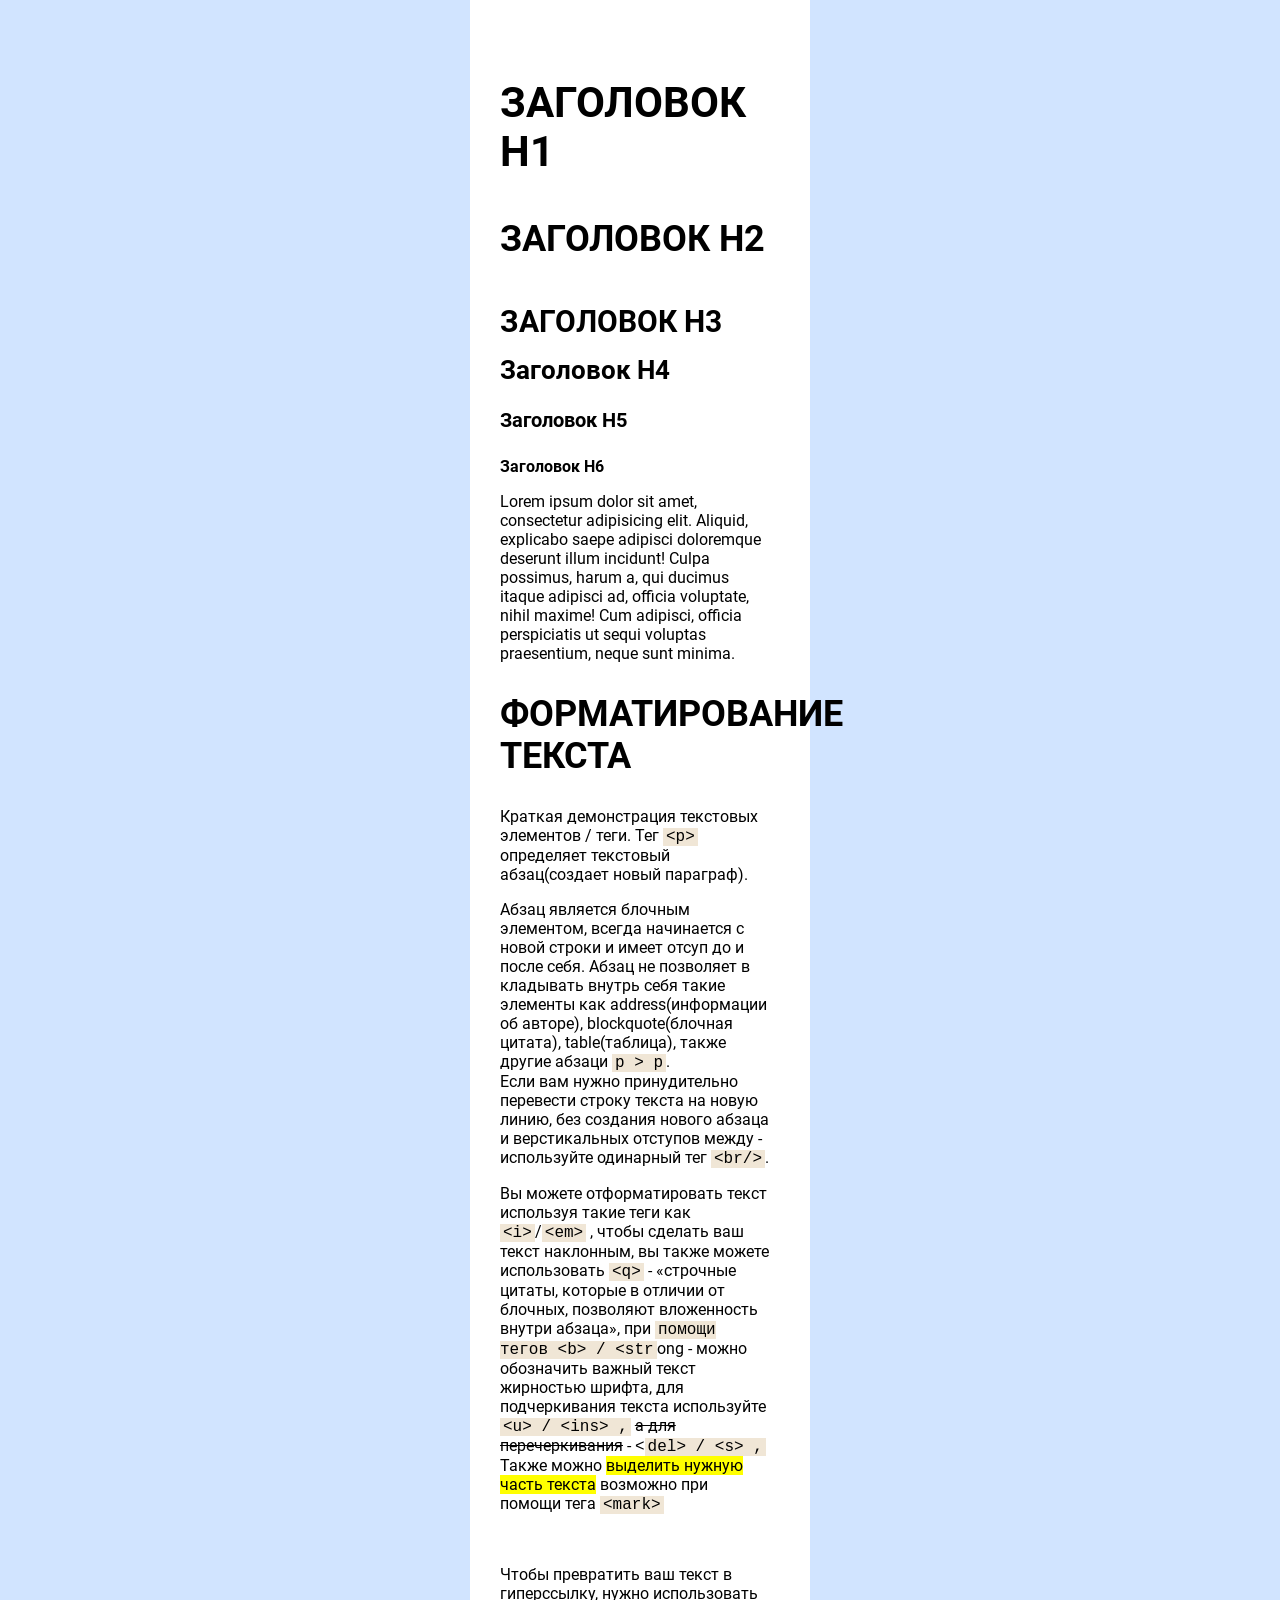
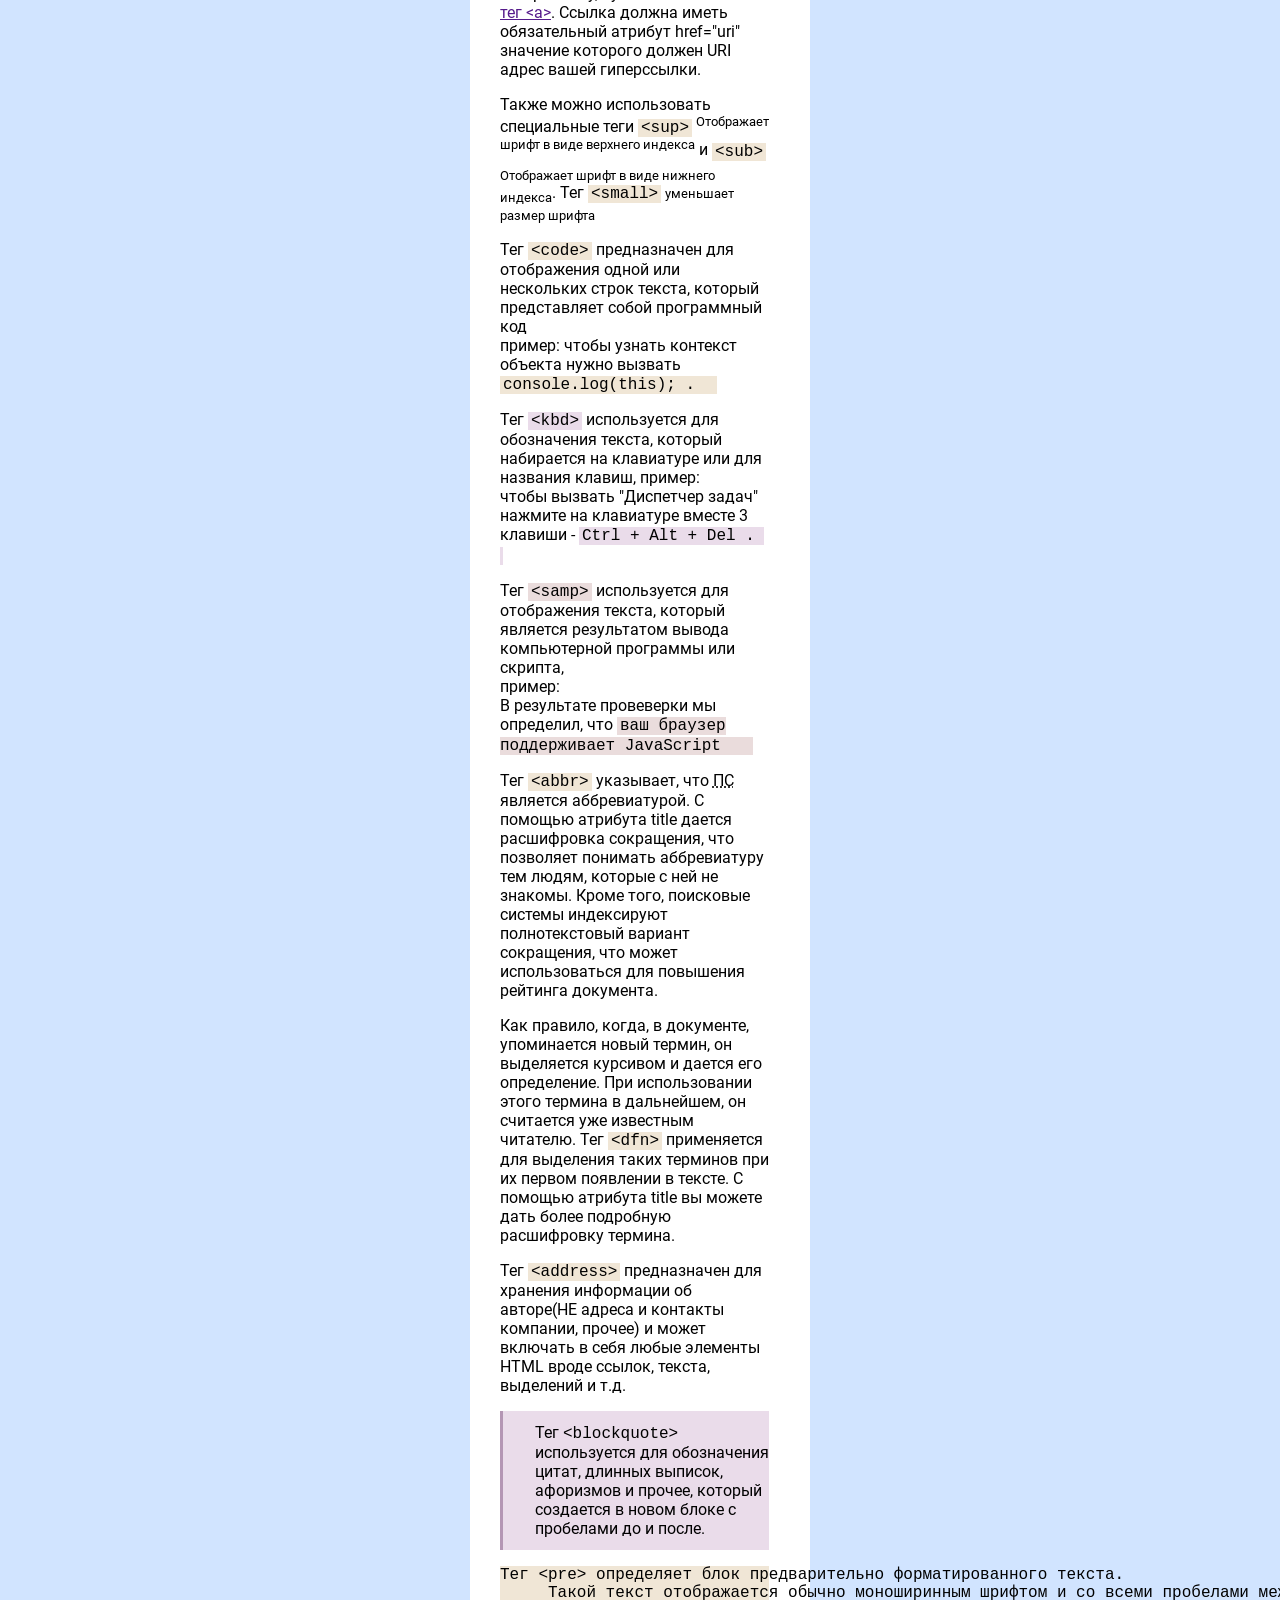
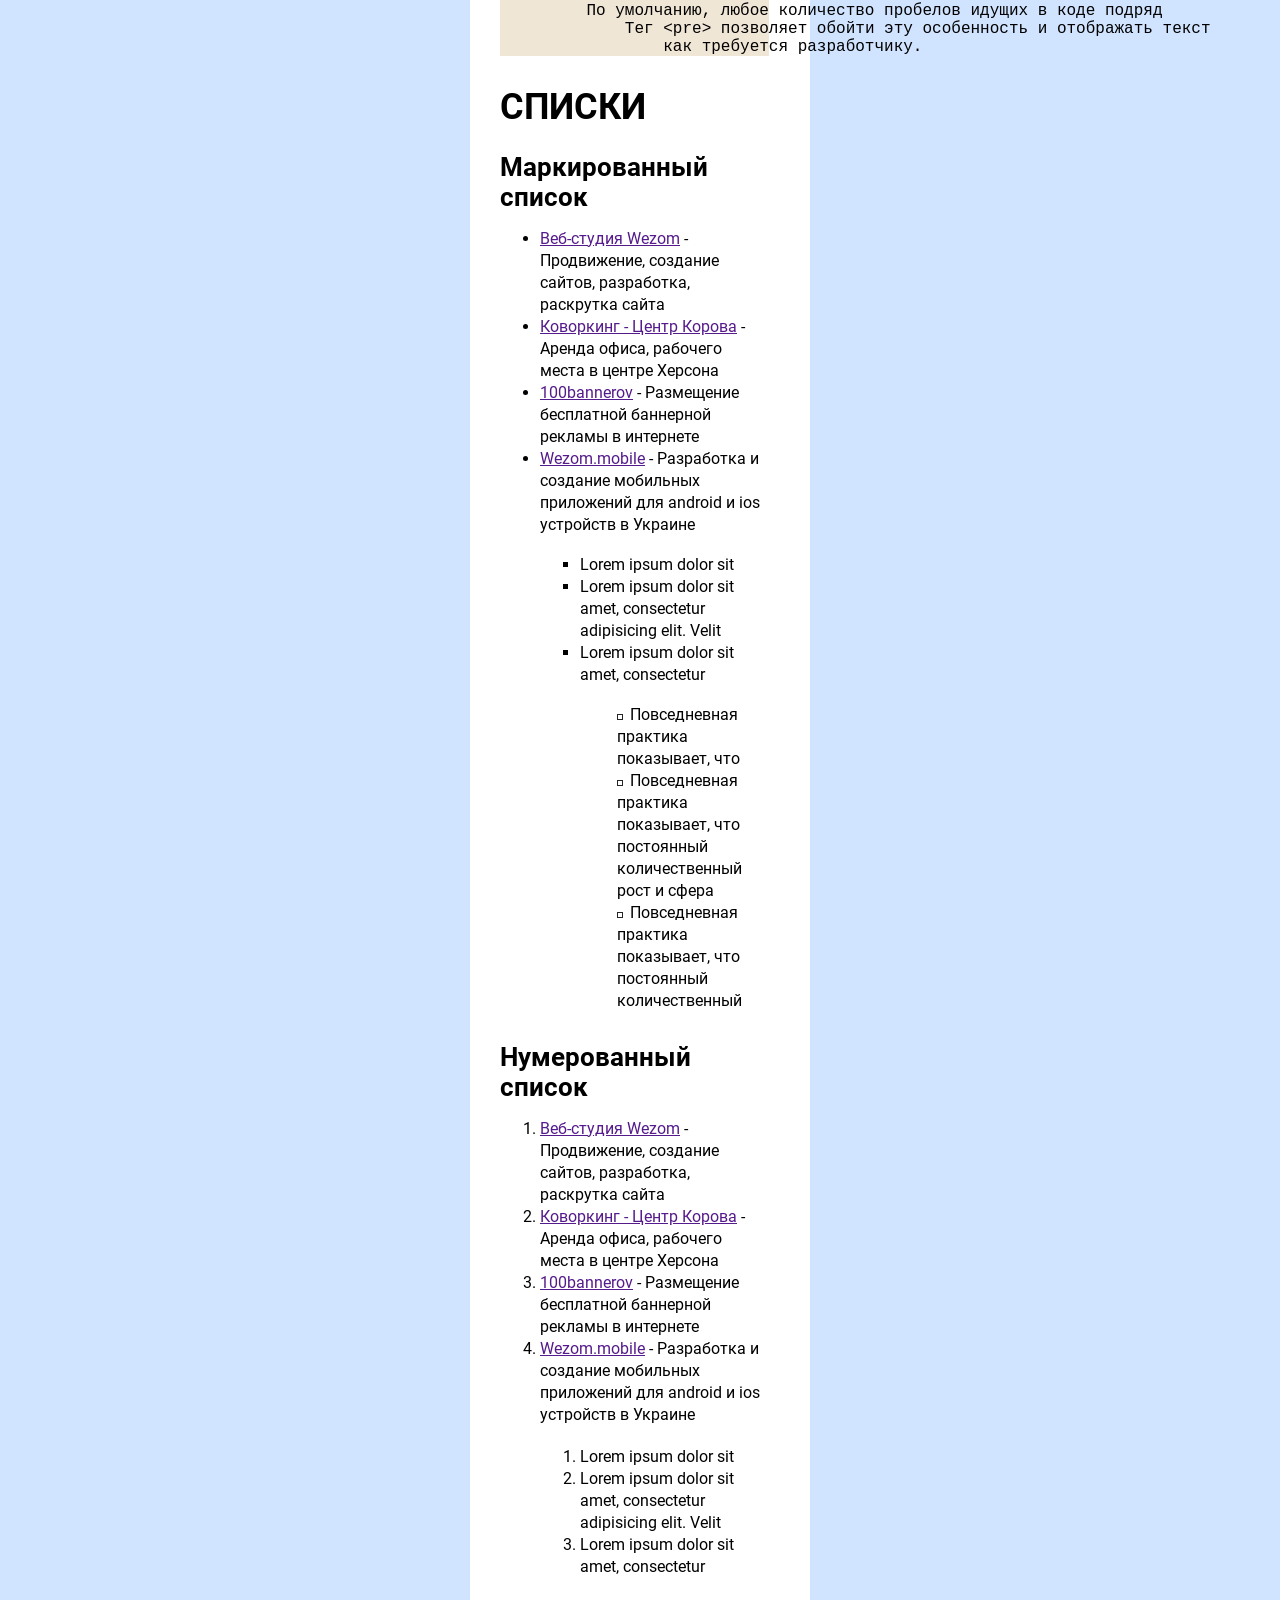
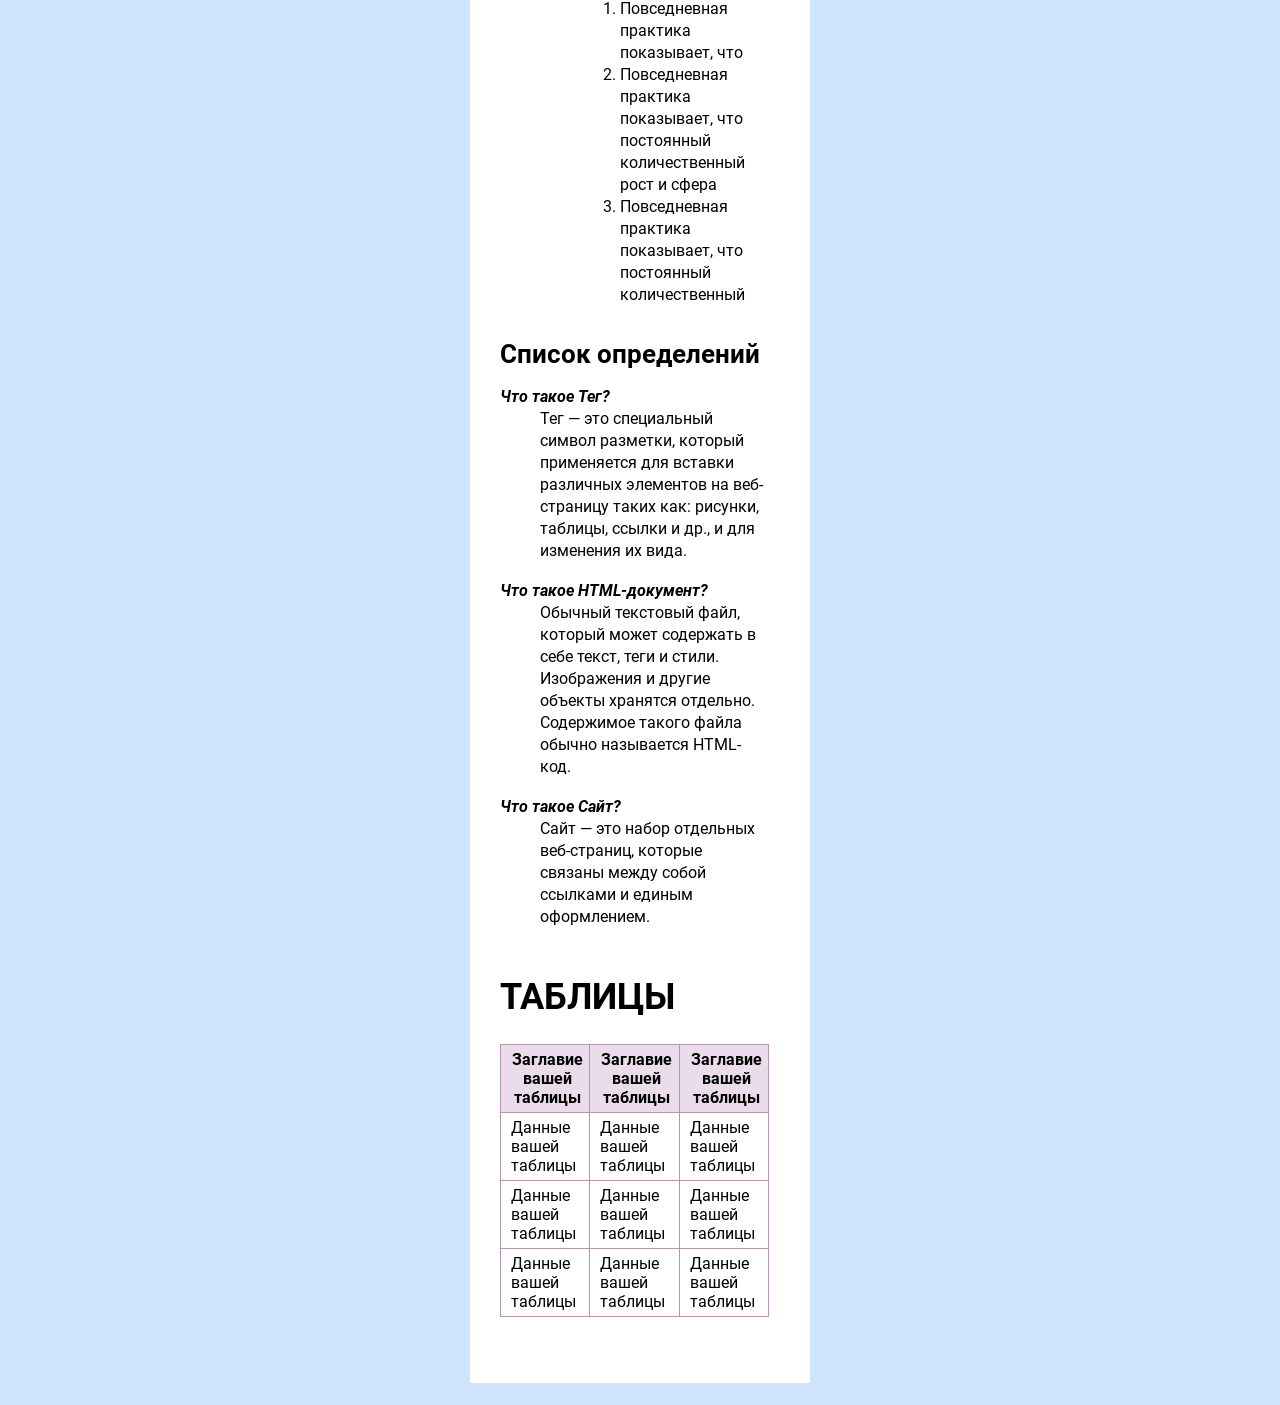
==== commit 72bfaaab: "added woff/woff2 fonts" ====
--- a/index.html
+++ b/index.html
@@ -5,6 +5,7 @@
 <meta charset="utf-8">
 <title>Homework #6</title>
 <link rel="stylesheet" href="hw6.css">
+<link rel="stylesheet" href="hw6-fonts.css">
 </head>
 
 <body>
--- a/hw6.css
+++ b/hw6.css
@@ -10,7 +10,11 @@
  
  p a d d i n g :   0 ;   
- f o n t - f a m i l y :   A r i a l ,   s a n s - s e r i f ; + f o n t - f a m i l y :   R o b o t o ,   s a n s - s e r i f ; + 
+ f o n t - s t y l e :   n o r m a l ; + 
+ f o n t - w e i g h t :   n o r m a l ;   
  }   
@@ -278,10 +282,18 @@
  
    
+ . t a b l e - f o r m a t   >   h 2   { + 
+       m a r g i n - b o t t o m :   2 6 p x ;   + 
+       l i n e - h e i g h t :   n o r m a l ; + 
+ } + 
+ + 
  t a b l e   {   
- f o n t - f a m i l y :   A r i a l ,   s a n s - s e r i f ; - 
  w i d t h : 1 0 0 % ;   
  b o r d e r :   1 p x   s o l i d   # b 4 9 6 b 4 ; @@ -296,9 +308,7 @@
  
  b o r d e r :   1 p x   s o l i d   # b 4 9 6 b 4 ;   
- p a d d i n g :   5 p x   5 p x   5 p x   1 0 p x ; 	 - 
- f o n t - w e i g h t :   n o r m a l ; + p a d d i n g :   5 p x   5 p x   5 p x   1 0 p x ;   
  }   
@@ -308,14 +318,4 @@
  
  b a c k g r o u n d - c o l o r :   # e a d c e a ;   
- } - 
- - 
- . t a b l e - f o r m a t   >   h 2   { - 
-       m a r g i n - b o t t o m :   2 6 p x ;   - 
-       l i n e - h e i g h t :   n o r m a l ; - 
  }
--- a/hw6-fonts.css
+++ b/hw6-fonts.css
@@ -0,0 +1,31 @@
+﻿
+@font-face {
+  font-family: 'Roboto';
+  font-style: normal;
+  font-weight: normal;
+  src: url('./fonts/Roboto-Regular.woff2') format('woff2'), url('./fonts/Roboto-Regular.woff') format('woff');
+}
+
+
+@font-face {
+  font-family: 'Roboto';
+  font-style: italic;
+  font-weight: normal;
+  src: url('./fonts/Roboto-Italic.woff2') format('woff2'), url('./fonts/Roboto-Italic.woff') format('woff');
+}
+
+
+@font-face {
+  font-family: 'Roboto';
+  font-style: normal;
+  font-weight: bold;
+  src: url('./fonts/Roboto-Bold.woff2') format('woff2'),  url('./fonts/Roboto-Bold.woff') format('woff');
+}
+
+
+@font-face {
+  font-family: 'Roboto';
+  font-style: italic;
+  font-weight: bold;
+  src: url('./fonts/Roboto-BoldItalic.woff2') format('woff2'), url('./fonts/Roboto-BoldItalic.woff') format('woff');
+}
